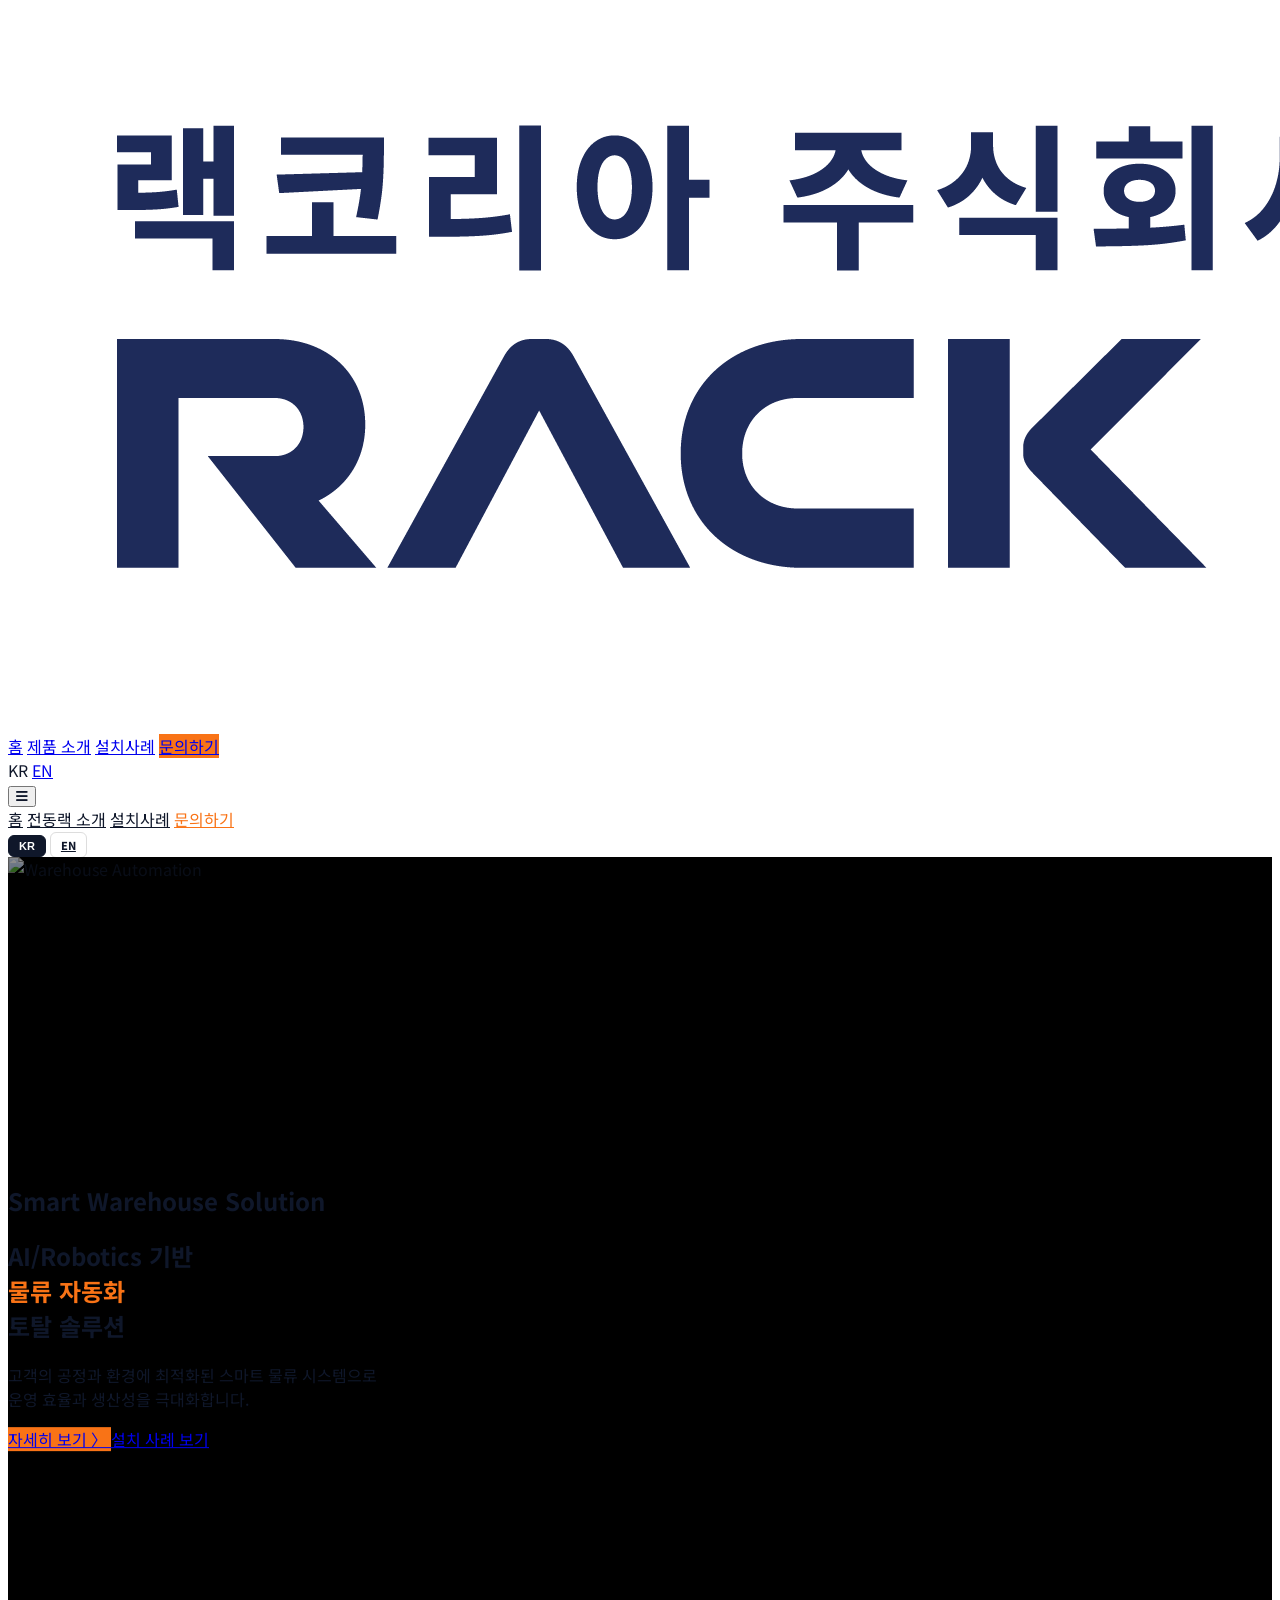
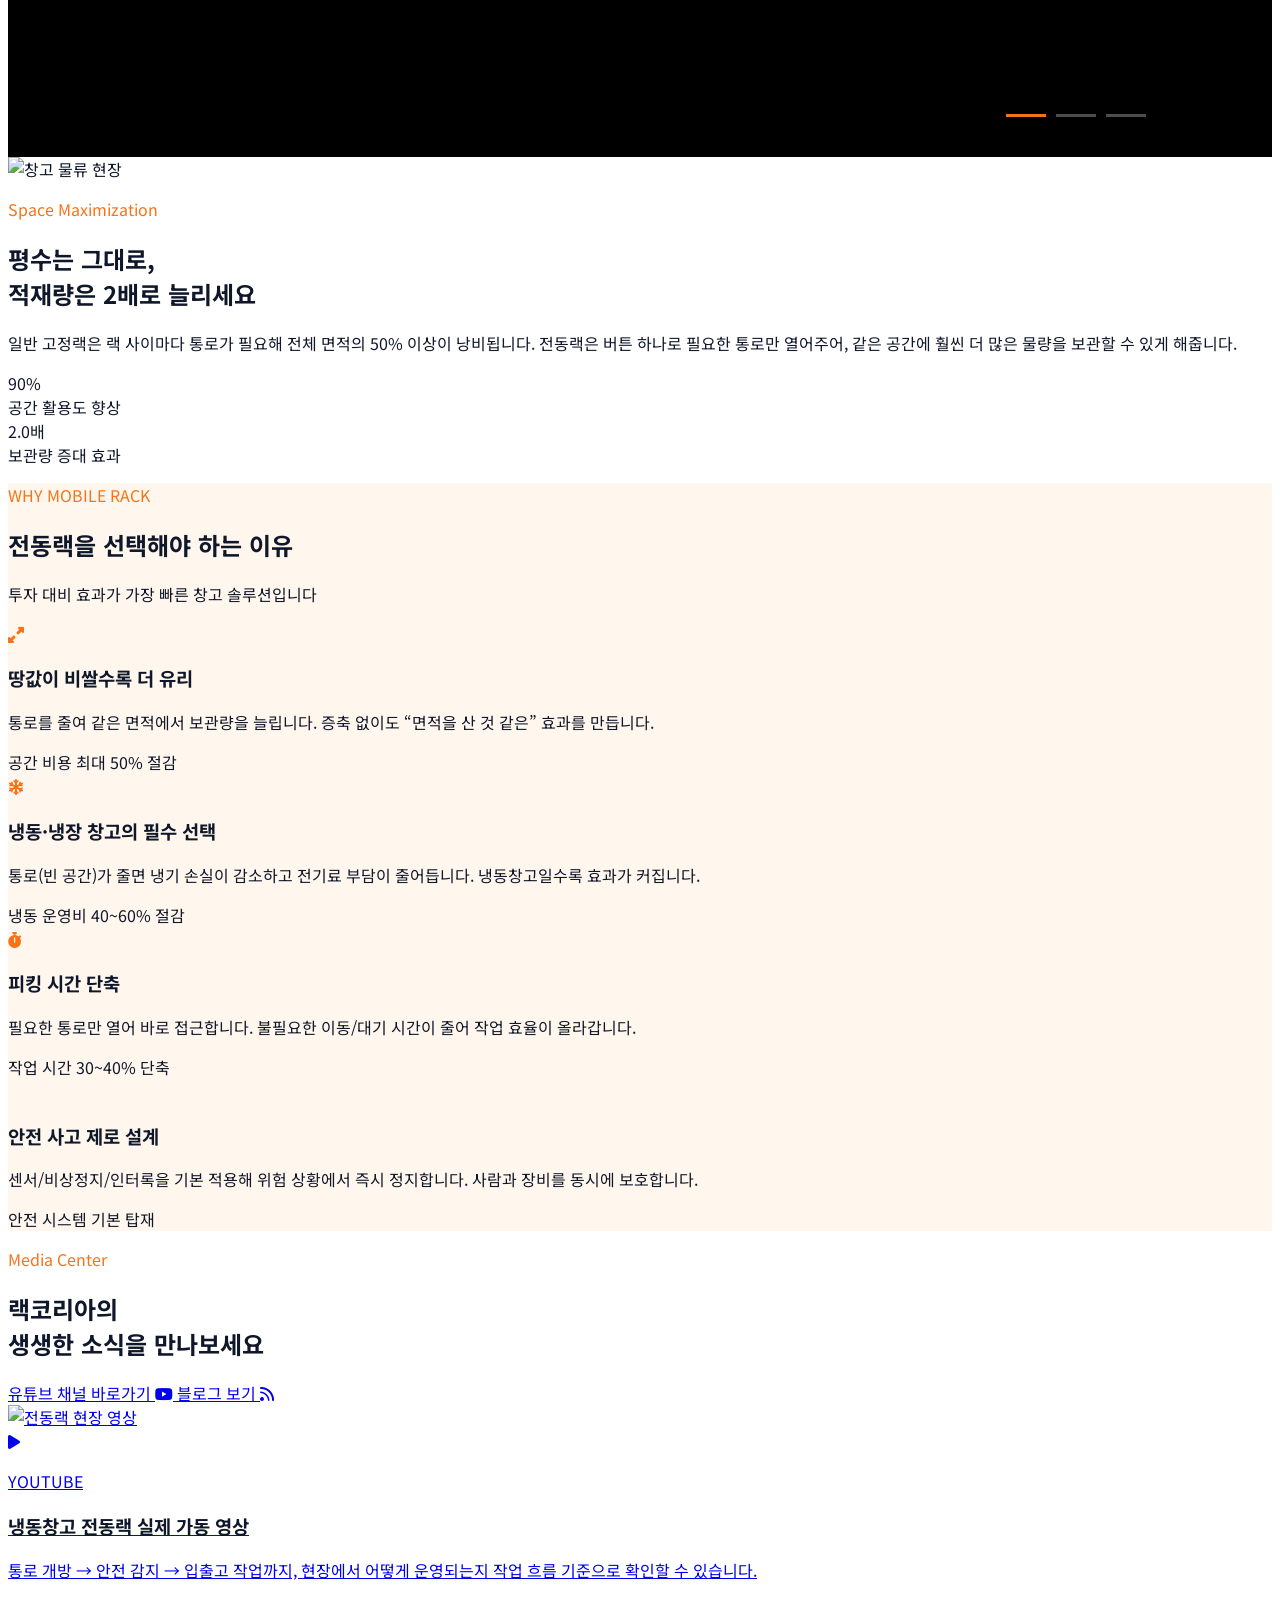
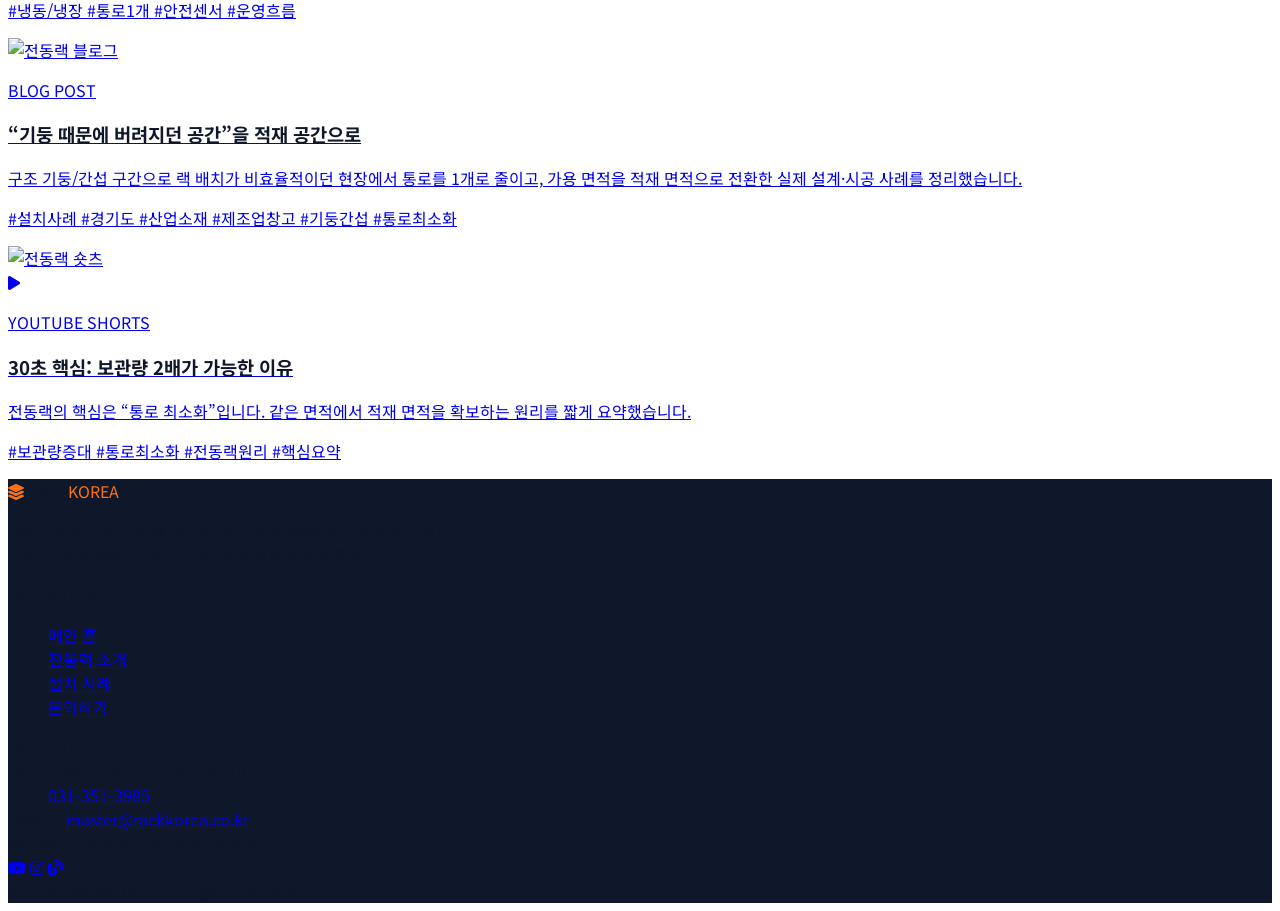
==== index.html @ 83793ef6 "Update index.html" ====
<!DOCTYPE html>
<html lang="ko">
<head>
  <meta charset="UTF-8" />
  <meta name="viewport" content="width=device-width, initial-scale=1.0" />
  <title>Rack Korea 전동랙 솔루션 - 홈</title>

  <script src="https://cdn.tailwindcss.com"></script>
  <link href="https://cdnjs.cloudflare.com/ajax/libs/font-awesome/6.0.0/css/all.min.css" rel="stylesheet">

  <style>
    @import url('https://fonts.googleapis.com/css2?family=Noto+Sans+KR:wght@300;400;500;700;900&display=swap');

    body {
      font-family: 'Noto Sans KR', sans-serif;
      overflow-x: hidden;
      background-color: #ffffff;
      color: #0f172a;
    }

    .navy-bg { background-color: #0f172a; }
    .navy-text { color: #0f172a; }
    .orange-bg { background-color: #f97316; }
    .orange-text { color: #f97316; }

    /* HERO SLIDER */
    .hero-section {
      position: relative;
      width: 100%;
      height: 100vh;
      overflow: hidden;
      background-color: #000;
    }

    .hero-slide {
      position: absolute;
      top: 0; left: 0;
      width: 100%; height: 100%;
      opacity: 0;
      transition: opacity 1.2s ease-in-out;
      z-index: 1;
    }

    .hero-slide.active {
      opacity: 1;
      z-index: 2;
    }

    .hero-visual {
      width: 100%;
      height: 100%;
      object-fit: cover;
      filter: brightness(0.55);
      transform: scale(1.1);
      transition: transform 10s linear;
    }

    .hero-slide.active .hero-visual {
      transform: scale(1);
    }

    .hero-content {
      position: absolute;
      top: 50%;
      left: 50%;
      transform: translate(-50%, -50%);
      z-index: 10;
      width: 100%;
      max-width: 1280px;
      padding: 0 2rem;
      text-align: left;
    }

    .slide-dots {
      position: absolute;
      bottom: 40px;
      right: 10%;
      display: flex;
      gap: 10px;
      z-index: 20;
    }

    .dot {
      width: 40px;
      height: 3px;
      background: rgba(255,255,255,0.3);
      cursor: pointer;
      transition: 0.3s;
    }

    .dot.active {
      background: #f97316;
    }

    /* LANG BUTTON */
    .lang-btn {
      font-size: 11px;
      font-weight: 800;
      padding: 4px 10px;
      border-radius: 6px;
      border: 1px solid #ddd;
      background: white;
      color: #0f172a;
    }
    .lang-btn.active {
      background: #0f172a;
      color: white;
      border-color: #0f172a;
    }
  </style>
</head>

<body>

  <!-- NAV -->
  <nav id="siteNav" class="fixed w-full z-[100] bg-transparent border-b border-transparent transition-all duration-300">
    <div class="max-w-7xl mx-auto px-4 sm:px-6 lg:px-8">
      <div class="flex justify-between h-16 items-center">

        <a href="index.html" class="flex items-center">
          <img src="assets/logo.png" alt="Rack Korea" class="h-11 md:h-12 w-auto block">
            </a>

       <div id="navMenu" class="hidden md:flex items-center space-x-8">
         <a href="index.html" class="font-bold text-base hover:text-orange-500 transition">홈</a>
         <a href="about.html" class="font-bold text-base hover:text-orange-500 transition">제품 소개</a>
         <a href="portfolio.html" class="font-bold text-base hover:text-orange-500 transition">설치사례</a>

        <a href="contact.html" class="px-6 py-2 orange-bg text-white rounded-full font-bold text-base hover:bg-orange-600 transition shadow-md">
          문의하기
          </a>

  <div class="flex items-center space-x-1 border-l pl-6 ml-2 border-gray-200">
   <div class="flex items-center space-x-1 border-l pl-6 ml-2 border-white/30">
  <!-- KR (선택) -->
  <span class="px-3 py-2 rounded-lg text-sm font-extrabold bg-white text-slate-900">
    KR
  </span>

  <!-- EN (비선택) -->
  <a href="en/index.html"
     class="px-3 py-2 rounded-lg text-sm font-extrabold border border-white/70 text-white hover:bg-white hover:text-slate-900 transition">
    EN
  </a>
</div>
  </div>
</div>
        <!-- Mobile (선택) -->
        <div class="md:hidden">
          <button class="p-2 navy-text" onclick="toggleMobileMenu()">
            <i class="fas fa-bars text-2xl"></i>
          </button>
        </div>
      </div>

      <!-- Mobile menu -->
      <div id="mobileMenu" class="md:hidden hidden pb-4">
        <div class="flex flex-col gap-3 pt-2">
          <a href="index.html" class="py-2 font-bold navy-text">홈</a>
          <a href="about.html" class="py-2 font-bold navy-text">전동랙 소개</a>
          <a href="portfolio.html" class="py-2 font-bold navy-text">설치사례</a>
          <a href="contact.html" class="py-2 font-bold orange-text">문의하기</a>

          <div class="flex items-center gap-2 pt-2 border-t border-gray-200 mt-2">
            <button class="lang-btn active" type="button">KR</button>
            <a class="lang-btn" href="en/index.html">EN</a>
          </div>
        </div>
      </div>

    </div>
  </nav>

  <main>

    <!-- HERO SLIDER -->
    <section class="hero-section">
      <div class="hero-slide active">
        <img src="https://images.unsplash.com/photo-1586528116311-ad8dd3c8310d?auto=format&fit=crop&q=80&w=1920" class="hero-visual" alt="Warehouse Automation">
      </div>
      <div class="hero-slide">
        <img src="https://images.unsplash.com/photo-1587293852726-70cdb56c2866?auto=format&fit=crop&q=80&w=1920" class="hero-visual" alt="Smart Storage">
      </div>
      <div class="hero-slide">
        <img src="https://images.unsplash.com/photo-1553413077-190dd305871c?auto=format&fit=crop&q=80&w=1920" class="hero-visual" alt="Logistic Excellence">
      </div>

      <div class="hero-content">
        <h2 class="text-orange-500 text-sm md:text-base font-bold mb-4 tracking-[0.35em] uppercase">
          Smart Warehouse Solution
        </h2>

        <h1 class="text-5xl md:text-7xl lg:text-8xl font-black text-white leading-[1.05] tracking-tight mb-8 max-w-[820px]">
          AI/Robotics 기반<br>
          <span class="orange-text">물류 자동화</span><br>
          토탈 솔루션
        </h1>

        <p class="text-lg md:text-xl text-gray-200 font-light mb-12 max-w-[680px] leading-relaxed">
          고객의 공정과 환경에 최적화된 스마트 물류 시스템으로<br>
          운영 효율과 생산성을 극대화합니다.
        </p>

        <div class="flex flex-col sm:flex-row gap-4">
          <a href="about.html" class="px-12 py-5 orange-bg text-white rounded-xl font-black text-xl hover:bg-orange-600 transition shadow-2xl">
            자세히 보기 〉
          </a>
          <a href="portfolio.html" class="px-12 py-5 border-2 border-white text-white rounded-xl font-black text-xl hover:bg-white hover:text-slate-900 transition">
            설치 사례 보기
          </a>
        </div>
      </div>

      <div class="slide-dots">
        <div class="dot active" onclick="moveHeroSlide(0)"></div>
        <div class="dot" onclick="moveHeroSlide(1)"></div>
        <div class="dot" onclick="moveHeroSlide(2)"></div>
      </div>
    </section>

    <!-- Space Maximization -->
    <section class="py-24 bg-white">
      <div class="max-w-7xl mx-auto px-4 sm:px-6 lg:px-8">
        <div class="grid lg:grid-cols-2 gap-12 items-center">

          <div class="rounded-2xl overflow-hidden shadow-xl border border-gray-100">
            <img
              src="https://images.unsplash.com/photo-1586528116311-ad8dd3c8310d?auto=format&fit=crop&w=1600&q=80"
              alt="창고 물류 현장"
              class="w-full h-[360px] md:h-[420px] object-cover"
            />
          </div>

          <div class="max-w-xl">
            <p class="orange-text font-extrabold text-lg mb-3">Space Maximization</p>

            <h2 class="text-4xl md:text-5xl font-extrabold navy-text leading-tight">
              평수는 그대로,<br>
              적재량은 2배로 늘리세요
            </h2>

            <p class="text-gray-600 mt-6 leading-relaxed text-lg">
              일반 고정랙은 랙 사이마다 통로가 필요해 전체 면적의 50% 이상이 낭비됩니다.
              전동랙은 버튼 하나로 필요한 통로만 열어주어, 같은 공간에 훨씬 더 많은 물량을 보관할 수 있게 해줍니다.
            </p>

            <div class="mt-10 grid grid-cols-1 sm:grid-cols-2 gap-6">
              <div class="bg-gray-50 rounded-3xl p-8 border border-gray-100 shadow-sm relative overflow-hidden">
                <div class="absolute left-0 bottom-0 w-full h-2 orange-bg"></div>
                <div class="text-4xl font-extrabold navy-text">90%</div>
                <div class="text-gray-500 font-bold mt-2">공간 활용도 향상</div>
              </div>

             <div class="bg-gray-50 rounded-3xl p-8 border border-gray-100 shadow-sm relative overflow-hidden">
               <div class="absolute left-0 bottom-0 w-full h-2 orange-bg"></div>
               <div class="text-4xl font-extrabold navy-text">2.0배</div>
               <div class="text-gray-500 font-bold mt-2">보관량 증대 효과</div>
          </div>
            </div>

            <div class="mt-10"></div>
          </div>

        </div>
      </div>
    </section>

    <!-- WHY MOBILE RACK (크기/아이콘/호버 개선 최종본) -->
<section class="py-24" style="background: #fff7ed;">
  <div class="max-w-7xl mx-auto px-4 sm:px-6 lg:px-8">

    <div class="text-center mb-14">
      <p class="text-xs font-extrabold tracking-widest uppercase orange-text">WHY MOBILE RACK</p>
      <h2 class="text-4xl md:text-5xl font-extrabold navy-text mt-3">전동랙을 선택해야 하는 이유</h2>
      <p class="text-gray-500 mt-4">투자 대비 효과가 가장 빠른 창고 솔루션입니다</p>
    </div>

    <!-- 카드 4개 -->
    <div class="grid gap-6 md:grid-cols-2 lg:grid-cols-4">

      <!-- 카드 1 -->
      <div class="group bg-white rounded-3xl p-7 border border-gray-100 shadow-sm transition duration-300 hover:-translate-y-2 hover:shadow-xl hover:border-orange-200">
        <div class="w-12 h-12 rounded-2xl bg-orange-50 flex items-center justify-center mb-5">
          <i class="fas fa-up-right-and-down-left-from-center orange-text text-xl"></i>
        </div>

        <h3 class="text-base font-extrabold navy-text mb-2 leading-snug clamp-2">
          땅값이 비쌀수록 더 유리
        </h3>

        <p class="text-sm text-gray-600 leading-relaxed clamp-4">
          통로를 줄여 같은 면적에서 보관량을 늘립니다. 증축 없이도 “면적을 산 것 같은” 효과를 만듭니다.
        </p>

        <div class="mt-5 inline-flex px-4 py-2 rounded-xl bg-emerald-50 text-emerald-700 font-extrabold text-xs">
          공간 비용 최대 50% 절감
        </div>
      </div>

      <!-- 카드 2 -->
      <div class="group bg-white rounded-3xl p-7 border border-gray-100 shadow-sm transition duration-300 hover:-translate-y-2 hover:shadow-xl hover:border-orange-200">
        <div class="w-12 h-12 rounded-2xl bg-orange-50 flex items-center justify-center mb-5">
          <i class="fas fa-snowflake orange-text text-xl"></i>
        </div>

        <h3 class="text-base font-extrabold navy-text mb-2 leading-snug clamp-2">
          냉동·냉장 창고의 필수 선택
        </h3>

        <p class="text-sm text-gray-600 leading-relaxed clamp-4">
          통로(빈 공간)가 줄면 냉기 손실이 감소하고 전기료 부담이 줄어듭니다. 냉동창고일수록 효과가 커집니다.
        </p>

        <div class="mt-5 inline-flex px-4 py-2 rounded-xl bg-emerald-50 text-emerald-700 font-extrabold text-xs">
          냉동 운영비 40~60% 절감
        </div>
      </div>

      <!-- 카드 3 -->
      <div class="group bg-white rounded-3xl p-7 border border-gray-100 shadow-sm transition duration-300 hover:-translate-y-2 hover:shadow-xl hover:border-orange-200">
        <div class="w-12 h-12 rounded-2xl bg-orange-50 flex items-center justify-center mb-5">
          <i class="fas fa-stopwatch orange-text text-xl"></i>
        </div>

        <h3 class="text-base font-extrabold navy-text mb-2 leading-snug clamp-2">
          피킹 시간 단축
        </h3>

        <p class="text-sm text-gray-600 leading-relaxed clamp-4">
          필요한 통로만 열어 바로 접근합니다. 불필요한 이동/대기 시간이 줄어 작업 효율이 올라갑니다.
        </p>

        <div class="mt-5 inline-flex px-4 py-2 rounded-xl bg-emerald-50 text-emerald-700 font-extrabold text-xs">
          작업 시간 30~40% 단축
        </div>
      </div>

      <!-- 카드 4 (아이콘 추가됨) -->
      <div class="group bg-white rounded-3xl p-7 border border-gray-100 shadow-sm transition duration-300 hover:-translate-y-2 hover:shadow-xl hover:border-orange-200">
        <div class="w-12 h-12 rounded-2xl bg-orange-50 flex items-center justify-center mb-5">
          <i class="fas fa-shield-halved orange-text text-xl"></i>
        </div>

        <h3 class="text-base font-extrabold navy-text mb-2 leading-snug clamp-2">
          안전 사고 제로 설계
        </h3>

        <p class="text-sm text-gray-600 leading-relaxed clamp-4">
          센서/비상정지/인터록을 기본 적용해 위험 상황에서 즉시 정지합니다. 사람과 장비를 동시에 보호합니다.
        </p>

        <div class="mt-5 inline-flex px-4 py-2 rounded-xl bg-emerald-50 text-emerald-700 font-extrabold text-xs">
          안전 시스템 기본 탑재
        </div>
      </div>

    </div>
  </div>
</section>

<!-- clamp 유틸(확실하게 줄 수 제한) -->
<style>
  .clamp-2 {
    display: -webkit-box;
    -webkit-line-clamp: 2;
    -webkit-box-orient: vertical;
    overflow: hidden;
  }
  .clamp-4 {
    display: -webkit-box;
    -webkit-line-clamp: 4;
    -webkit-box-orient: vertical;
    overflow: hidden;
  }
</style>
    <!-- MEDIA CENTER (레퍼런스 2번 스타일로 교체) -->
<section class="py-24 bg-gray-50">
  <div class="max-w-7xl mx-auto px-4 sm:px-6 lg:px-8">

    <!-- 헤더: 왼쪽 타이틀 + 오른쪽 버튼 -->
    <div class="flex flex-col lg:flex-row lg:items-start lg:justify-between gap-8 mb-12">
      <div>
        <p class="orange-text font-extrabold tracking-widest uppercase">Media Center</p>
        <h2 class="text-5xl md:text-6xl font-extrabold navy-text leading-[1.05] mt-3">
          랙코리아의<br>생생한 소식을 만나보세요
        </h2>
      </div>

      <div class="flex flex-wrap gap-4 lg:mt-6">
        <a href="https://www.youtube.com/@%EB%9E%99%EC%BD%94%EB%A6%AC%EC%95%84%EC%A3%BC%EC%8B%9D%ED%9A%8C%EC%82%AC"
           target="_blank" rel="noopener"
           class="px-8 py-4 rounded-full bg-white border border-gray-200 font-extrabold shadow-sm hover:bg-gray-50 transition inline-flex items-center gap-3">
          유튜브 채널 바로가기
          <span class="w-7 h-7 rounded-full bg-red-600 flex items-center justify-center">
            <i class="fab fa-youtube text-white text-sm"></i>
          </span>
        </a>

        <a href="https://blog.naver.com/rackkorea_official"
           target="_blank" rel="noopener"
           class="px-8 py-4 rounded-full bg-white border border-gray-200 font-extrabold shadow-sm hover:bg-gray-50 transition inline-flex items-center gap-3">
          블로그 보기
          <span class="w-7 h-7 rounded-full bg-green-600 flex items-center justify-center">
            <i class="fas fa-rss text-white text-sm"></i>
          </span>
        </a>
      </div>
    </div>

    <!-- 카드 3개: 레퍼런스처럼 이미지 크게, 아래 정보 영역 -->
    <div class="grid gap-8 md:grid-cols-2 lg:grid-cols-3">

  <!-- 카드 공통: group + hover translate + shadow + 이미지 확대 -->
  <!-- 카드 1: YouTube 영상 -->
  <a href="https://youtu.be/hEt7ZSBKqSs?si=XO83Ir8mRW3N9k8u"
     target="_blank" rel="noopener"
     class="group bg-white rounded-[28px] overflow-hidden border border-gray-100 shadow-sm transition duration-300 hover:-translate-y-2 hover:shadow-xl">
    <div class="relative overflow-hidden">
      <img src="https://img.youtube.com/vi/hEt7ZSBKqSs/maxresdefault.jpg"
           onerror="this.onerror=null; this.src='https://img.youtube.com/vi/hEt7ZSBKqSs/hqdefault.jpg';"
           class="w-full h-[260px] object-cover transition duration-500 group-hover:scale-105"
           alt="전동랙 현장 영상">
      <div class="absolute inset-0 flex items-center justify-center">
        <div class="w-16 h-16 rounded-full bg-red-600 flex items-center justify-center shadow-lg transition duration-300 group-hover:scale-110">
          <i class="fas fa-play text-white text-xl"></i>
        </div>
      </div>
      <!-- 살짝 어두워지는 오버레이 -->
      <div class="absolute inset-0 bg-black/0 transition duration-300 group-hover:bg-black/10"></div>
    </div>

    <div class="p-8">
      <p class="text-xs font-extrabold tracking-widest text-red-600 uppercase">YOUTUBE</p>
      <h3 class="text-2xl font-extrabold navy-text mt-3 leading-snug">
        냉동창고 전동랙 실제 가동 영상
      </h3>
      <p class="text-gray-600 mt-3 leading-relaxed">
        통로 개방 → 안전 감지 → 입출고 작업까지, 현장에서 어떻게 운영되는지 작업 흐름 기준으로 확인할 수 있습니다.
      </p>
      <p class="text-sm text-gray-400 mt-5">
        #냉동/냉장 #통로1개 #안전센서 #운영흐름
      </p>
    </div>
  </a>

  <!-- 카드 2: Blog -->
  <a href="https://blog.naver.com/rackkorea_official/224204057976"
     target="_blank" rel="noopener"
     class="group bg-white rounded-[28px] overflow-hidden border border-gray-100 shadow-sm transition duration-300 hover:-translate-y-2 hover:shadow-xl">
    <div class="relative overflow-hidden">
      <img src="https://images.unsplash.com/photo-1587293852726-70cdb56c2866?auto=format&fit=crop&w=1600&q=80"
           class="w-full h-[260px] object-cover transition duration-500 group-hover:scale-105"
           alt="전동랙 블로그">
      <div class="absolute inset-0 bg-black/0 transition duration-300 group-hover:bg-black/10"></div>
    </div>

    <div class="p-8">
      <p class="text-xs font-extrabold tracking-widest text-green-600 uppercase">BLOG POST</p>
      <h3 class="text-2xl font-extrabold navy-text mt-3 leading-snug">
        “기둥 때문에 버려지던 공간”을 적재 공간으로
      </h3>
      <p class="text-gray-600 mt-3 leading-relaxed">
        구조 기둥/간섭 구간으로 랙 배치가 비효율적이던 현장에서 통로를 1개로 줄이고,
        가용 면적을 적재 면적으로 전환한 실제 설계·시공 사례를 정리했습니다.
      </p>
      <p class="text-sm text-gray-400 mt-5">
        #설치사례 #경기도 #산업소재 #제조업창고 #기둥간섭 #통로최소화
      </p>
    </div>
  </a>

  <!-- 카드 3: YouTube Shorts -->
  <a href="https://youtube.com/shorts/2jipvvDY1IM?si=msw8DdQ1ttGw0Mpg"
     target="_blank" rel="noopener"
     class="group bg-white rounded-[28px] overflow-hidden border border-gray-100 shadow-sm transition duration-300 hover:-translate-y-2 hover:shadow-xl">
    <div class="relative overflow-hidden">
      <img src="https://img.youtube.com/vi/2jipvvDY1IM/maxresdefault.jpg"
           onerror="this.onerror=null; this.src='https://img.youtube.com/vi/2jipvvDY1IM/hqdefault.jpg';"
           class="w-full h-[260px] object-cover transition duration-500 group-hover:scale-105"
           alt="전동랙 숏츠">
      <div class="absolute inset-0 flex items-center justify-center">
        <div class="w-16 h-16 rounded-full bg-red-600 flex items-center justify-center shadow-lg transition duration-300 group-hover:scale-110">
          <i class="fas fa-play text-white text-xl"></i>
        </div>
      </div>
      <div class="absolute inset-0 bg-black/0 transition duration-300 group-hover:bg-black/10"></div>
    </div>

    <div class="p-8">
      <p class="text-xs font-extrabold tracking-widest text-red-600 uppercase">YOUTUBE SHORTS</p>
      <h3 class="text-2xl font-extrabold navy-text mt-3 leading-snug">
        30초 핵심: 보관량 2배가 가능한 이유
      </h3>
      <p class="text-gray-600 mt-3 leading-relaxed">
        전동랙의 핵심은 “통로 최소화”입니다. 같은 면적에서 적재 면적을 확보하는 원리를 짧게 요약했습니다.
      </p>
      <p class="text-sm text-gray-400 mt-5">
        #보관량증대 #통로최소화 #전동랙원리 #핵심요약
      </p>
    </div>
  </a>

</div>
  </div>
</section>

  </main>

  <!-- FOOTER -->
  <footer class="navy-bg text-white">
    <div class="max-w-7xl mx-auto px-4 sm:px-6 lg:px-8 py-14">
      <div class="grid gap-10 md:grid-cols-3">

        <div>
          <div class="text-2xl font-bold mb-4 flex items-center">
            <i class="fas fa-layer-group orange-text mr-2"></i>
            RACK<span class="orange-text">KOREA</span>
          </div>
          <p class="text-gray-300 leading-relaxed">
            대한민국 창고의 가치를 높이는 랙/전동랙 물류 시스템 전문 기업입니다.<br>
            고밀도 적재 솔루션으로 고객의 물류 경쟁력을 강화합니다.
          </p>
        </div>

        <div>
          <div class="text-orange-500 font-bold tracking-widest mb-4">QUICK LINKS</div>
          <ul class="space-y-2 text-gray-300">
            <li><a href="index.html" class="hover:text-white transition">메인 홈</a></li>
            <li><a href="about.html" class="hover:text-white transition">전동랙 소개</a></li>
            <li><a href="portfolio.html" class="hover:text-white transition">설치 사례</a></li>
            <li><a href="contact.html" class="hover:text-white transition">문의하기</a></li>
          </ul>
        </div>

        <div>
          <div class="text-orange-500 font-bold tracking-widest mb-4">HEADQUARTERS</div>
          <div class="space-y-2 text-gray-300">
            <div>경기도 화성시 장안면 신촌길 60-19</div>
            <div>TEL : <a href="tel:031-351-3985" class="hover:text-white transition">031-351-3985</a></div>
            <div>EMAIL : <a href="mailto:master@rackkorea.co.kr" class="hover:text-white transition">master@rackkorea.co.kr</a></div>
          </div>
        </div>
      </div>

      <div class="border-t border-gray-800 mt-10"></div>

      <div class="pt-8 flex flex-col md:flex-row md:items-center md:justify-between gap-6 text-sm text-gray-400">
        <div>랙코리아 주식회사 | 대표이사: 정연국</div>

        <div class="flex items-center gap-5">
          <a href="https://www.youtube.com/@%EB%9E%99%EC%BD%94%EB%A6%AC%EC%95%84%EC%A3%BC%EC%8B%9D%ED%9A%8C%EC%82%AC" target="_blank" rel="noopener"
             class="hover:text-white transition" aria-label="YouTube">
            <i class="fab fa-youtube text-2xl"></i>
          </a>
          <a href="https://www.instagram.com/rackkorea?igsh=ZDl2b2liMDU4MWo5&utm_source=qr" target="_blank" rel="noopener"
             class="hover:text-white transition" aria-label="Instagram">
            <i class="fab fa-instagram text-2xl"></i>
          </a>
          <a href="https://blog.naver.com/rackkorea_official" target="_blank" rel="noopener"
             class="hover:text-white transition" aria-label="Naver Blog">
            <i class="fas fa-blog text-2xl"></i>
          </a>
        </div>

        <div>© 2026 RACKKOREA. All rights reserved.</div>
      </div>
    </div>
  </footer>

  <!-- JS: slider + mobile menu -->
  <script>
    // mobile menu
    function toggleMobileMenu() {
      const el = document.getElementById("mobileMenu");
      if (el) el.classList.toggle("hidden");
    }

    // hero slider
    let currentSlide = 0;
    let slideTimer = null;

    function setActiveSlide(index) {
      const slides = document.querySelectorAll(".hero-slide");
      const dots = document.querySelectorAll(".dot");
      if (!slides.length) return;

      currentSlide = (index + slides.length) % slides.length;

      slides.forEach((s, i) => s.classList.toggle("active", i === currentSlide));
      dots.forEach((d, i) => d.classList.toggle("active", i === currentSlide));
    }

    function moveHeroSlide(index) {
      stopAutoSlide();
      setActiveSlide(index);
      startAutoSlide();
    }

    function nextSlide() {
      setActiveSlide(currentSlide + 1);
    }

    function startAutoSlide() {
      stopAutoSlide();
      slideTimer = setInterval(nextSlide, 5000);
    }

    function stopAutoSlide() {
      if (slideTimer) clearInterval(slideTimer);
      slideTimer = null;
    }

    document.addEventListener("DOMContentLoaded", () => {
      setActiveSlide(0);
      startAutoSlide();
    });
  </script>
<script>
  (function () {
    const nav = document.getElementById("siteNav");
    const menu = document.getElementById("navMenu");
    const threshold = 40;

    function applyNavStyle() {
      const scrolled = window.scrollY > threshold;

      if (scrolled) {
        // 스크롤 후: 흰색 바 + 분리
        nav.classList.remove("bg-transparent", "border-transparent");
        nav.classList.add("bg-white/90", "backdrop-blur-md", "border-b", "border-gray-100", "shadow-sm");

        if (menu) {
          menu.querySelectorAll("a").forEach(a => {
            a.classList.remove("text-white");
            a.classList.add("navy-text");
          });
        }
      } else {
        // 스크롤 전: 배경 위에 겹침(투명)
        nav.classList.add("bg-transparent", "border-transparent");
        nav.classList.remove("bg-white/90", "backdrop-blur-md", "border-b", "border-gray-100", "shadow-sm");

        if (menu) {
          menu.querySelectorAll("a").forEach(a => {
            a.classList.remove("navy-text");
            a.classList.add("text-white");
          });
        }
      }
    }

    window.addEventListener("scroll", applyNavStyle);
    document.addEventListener("DOMContentLoaded", applyNavStyle);
  })();
</script>
</body>
</html>
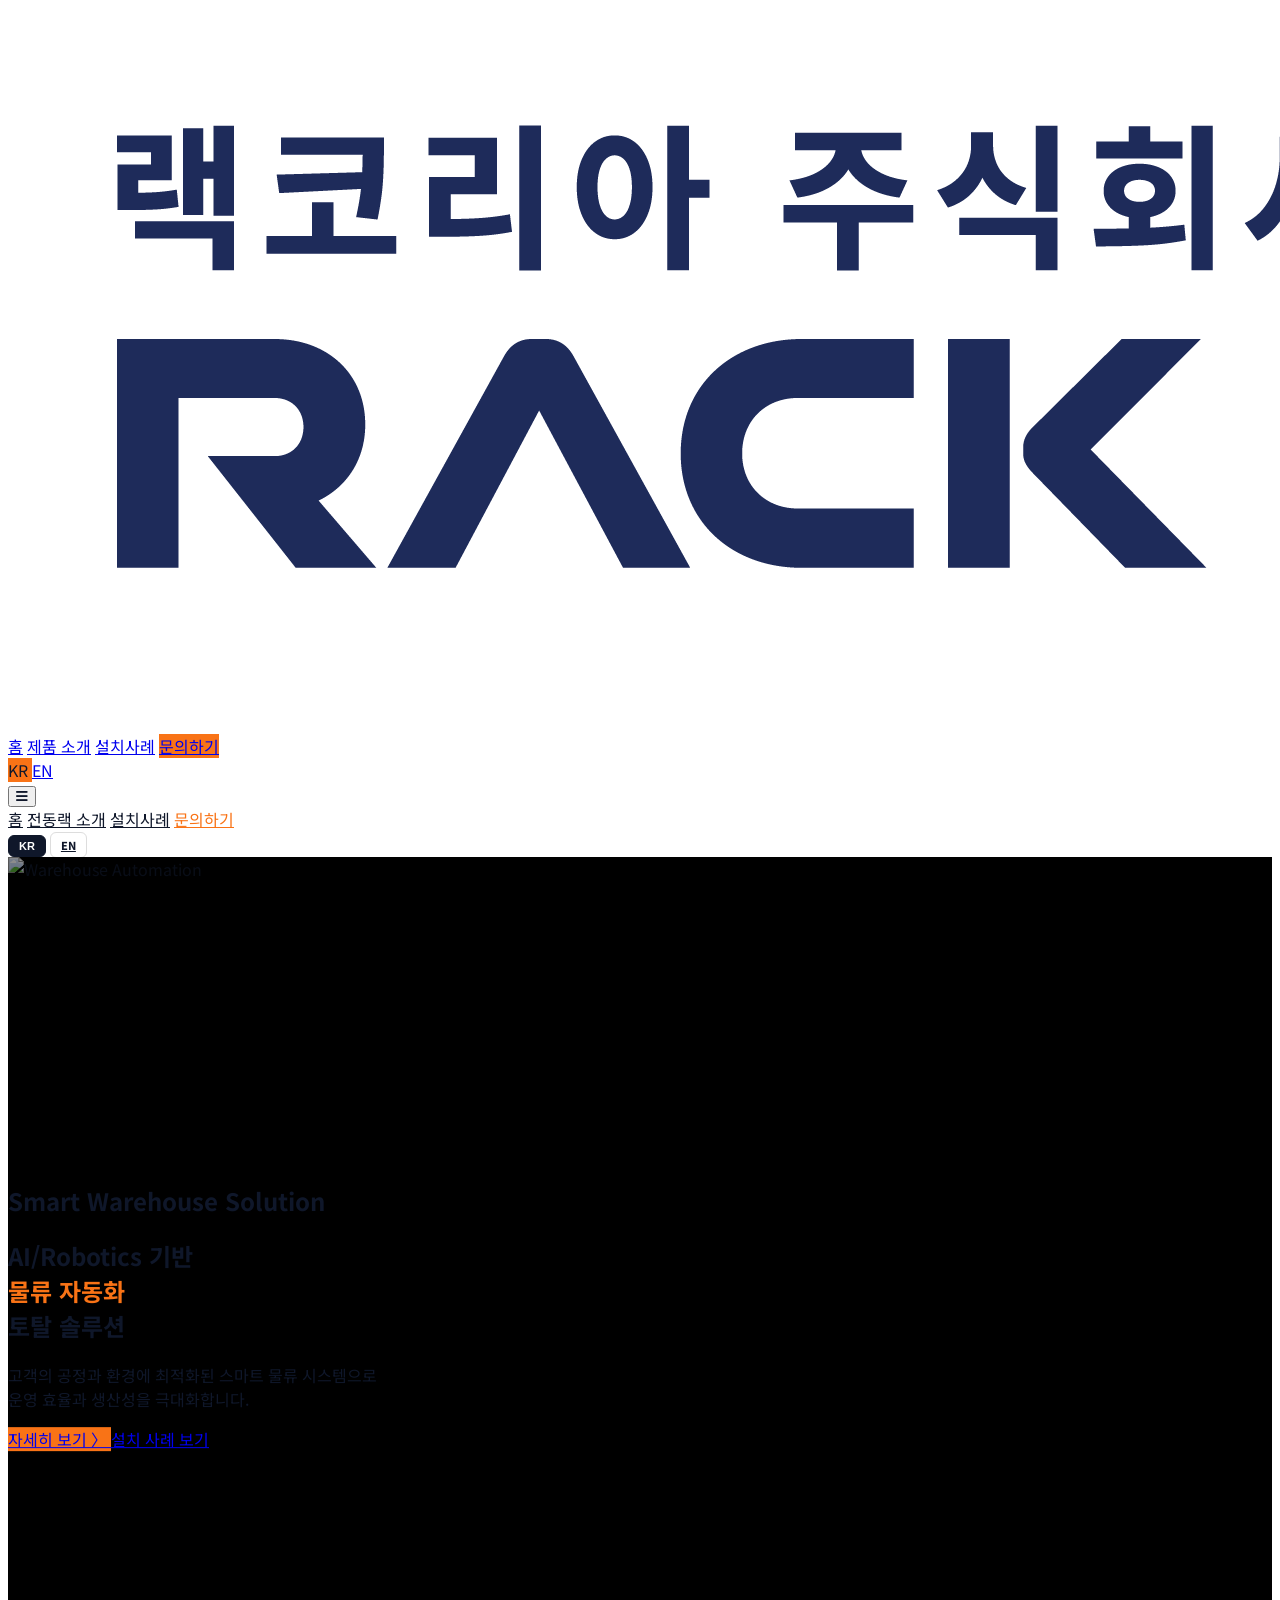
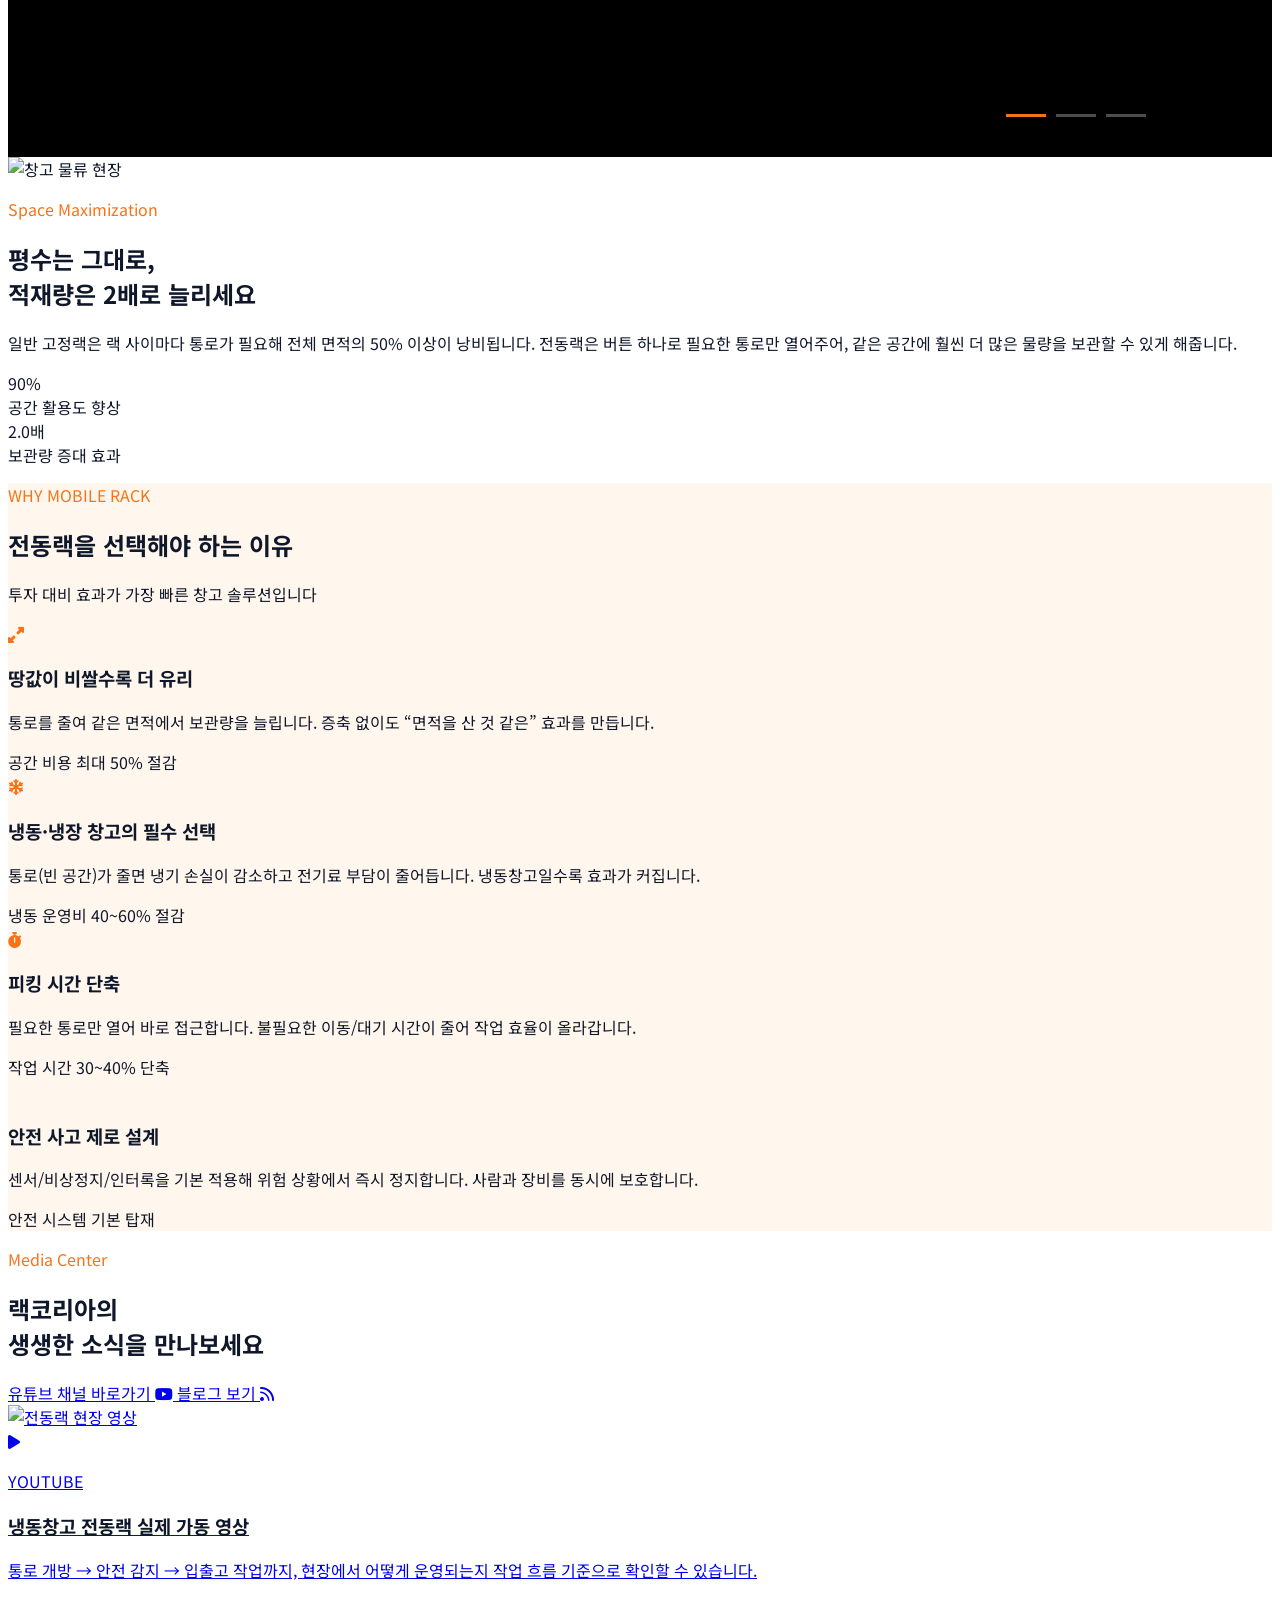
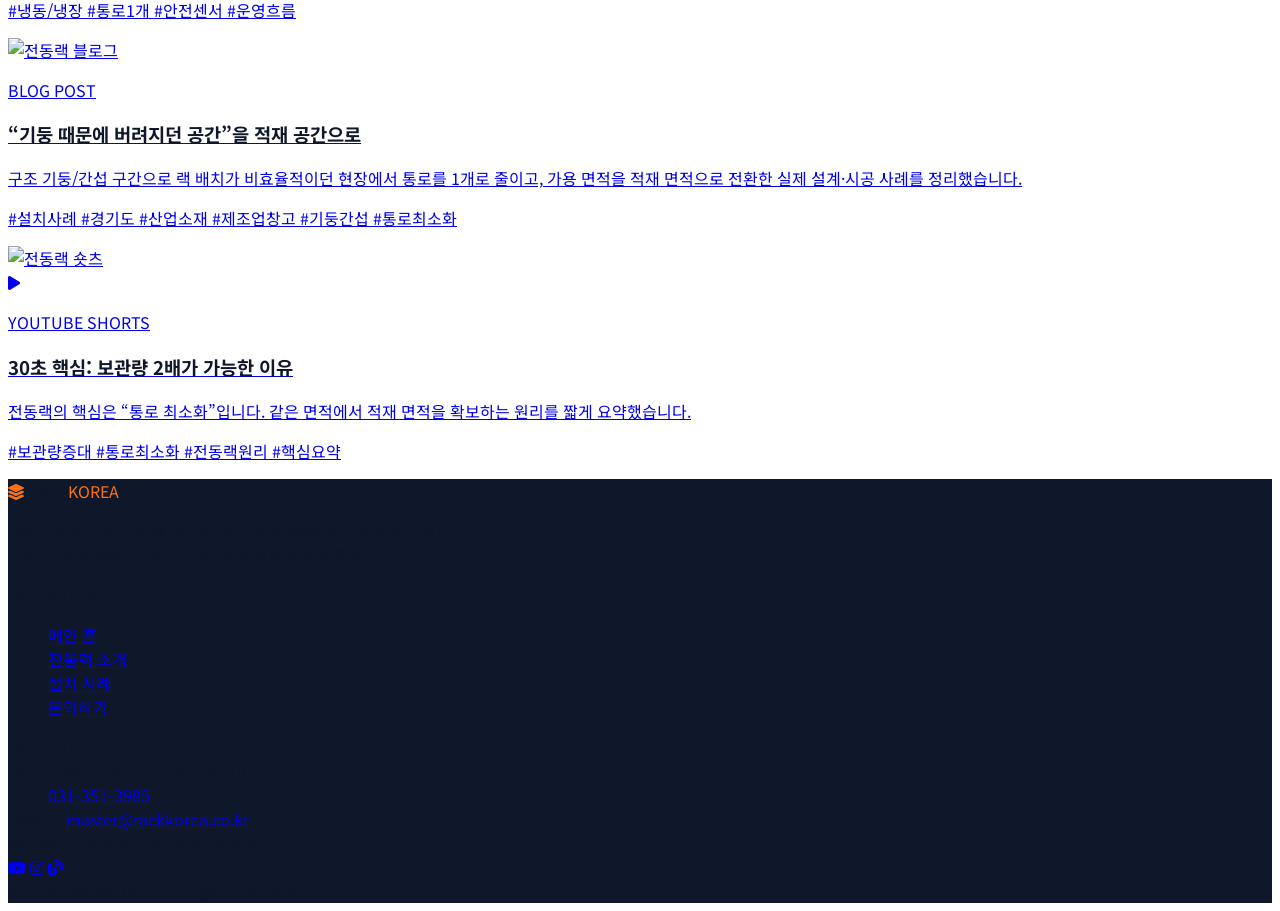
==== commit 9edd70e1: "Update index.html" ====
--- a/index.html
+++ b/index.html
@@ -130,16 +130,15 @@
           문의하기
           </a>
 
-  <div class="flex items-center space-x-1 border-l pl-6 ml-2 border-gray-200">
-   <div class="flex items-center space-x-1 border-l pl-6 ml-2 border-white/30">
-  <!-- KR (선택) -->
-  <span class="px-3 py-2 rounded-lg text-sm font-extrabold bg-white text-slate-900">
+  <div class="flex items-center gap-2 ml-4">
+  <!-- KR (선택 상태) -->
+  <span class="px-3 py-2 rounded-lg text-sm font-extrabold orange-bg text-white shadow-sm">
     KR
   </span>
 
-  <!-- EN (비선택) -->
+  <!-- EN (비선택 상태) -->
   <a href="en/index.html"
-     class="px-3 py-2 rounded-lg text-sm font-extrabold border border-white/70 text-white hover:bg-white hover:text-slate-900 transition">
+     class="px-3 py-2 rounded-lg text-sm font-extrabold border-orange-300 text-orange-600 bg-white/80 hover:bg-orange-50 transition">
     EN
   </a>
 </div>
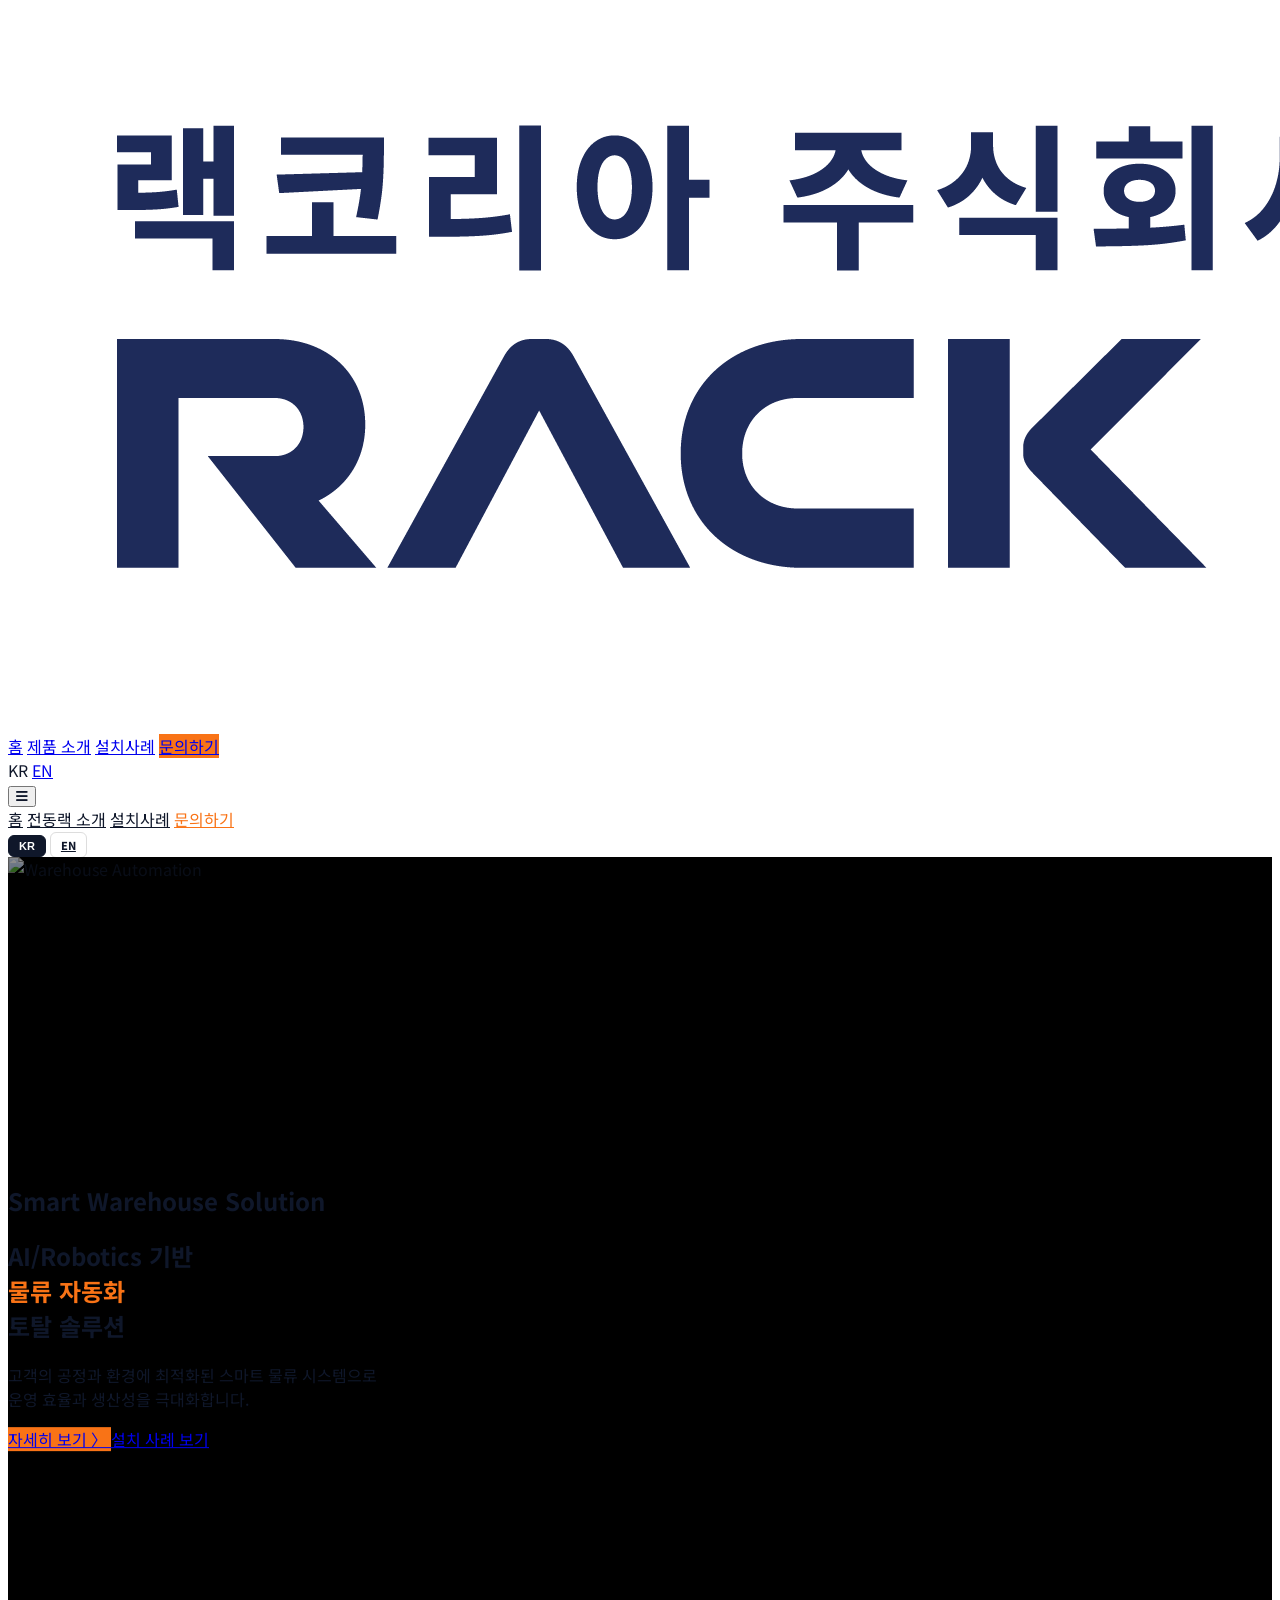
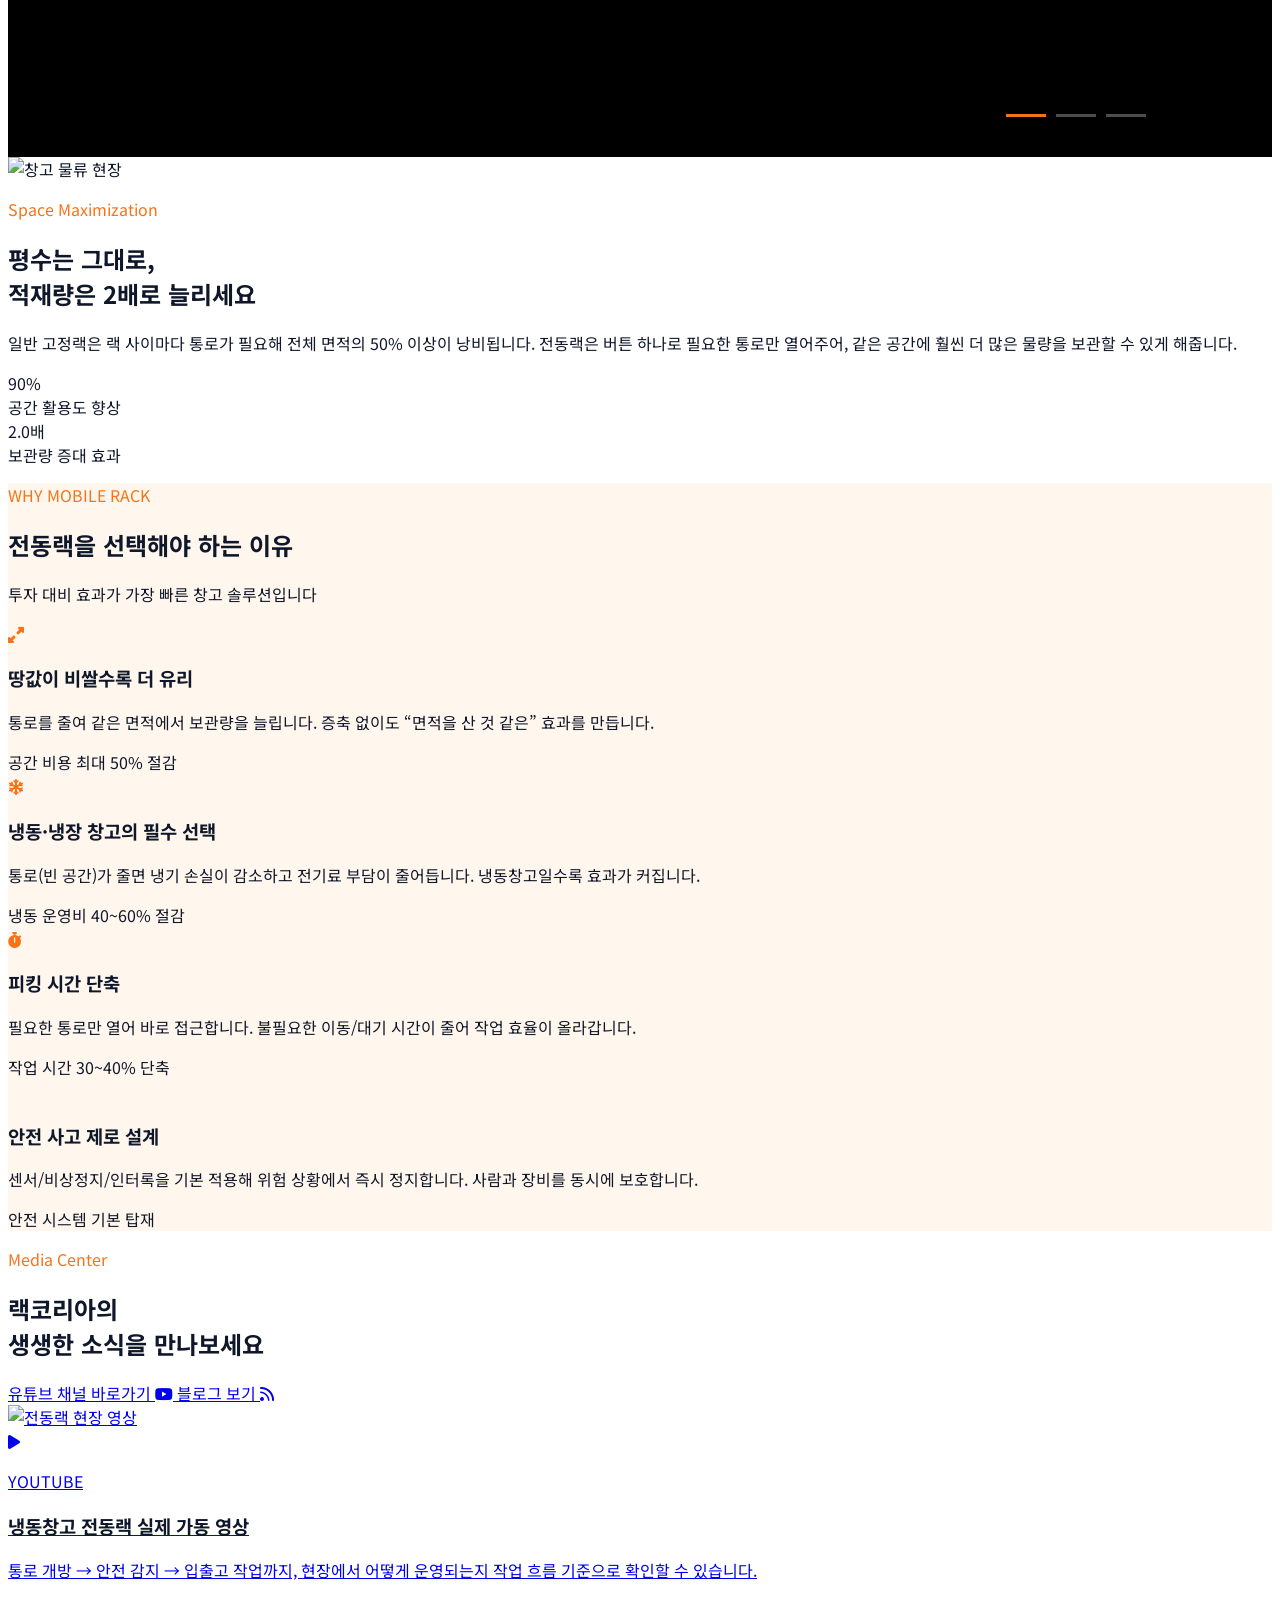
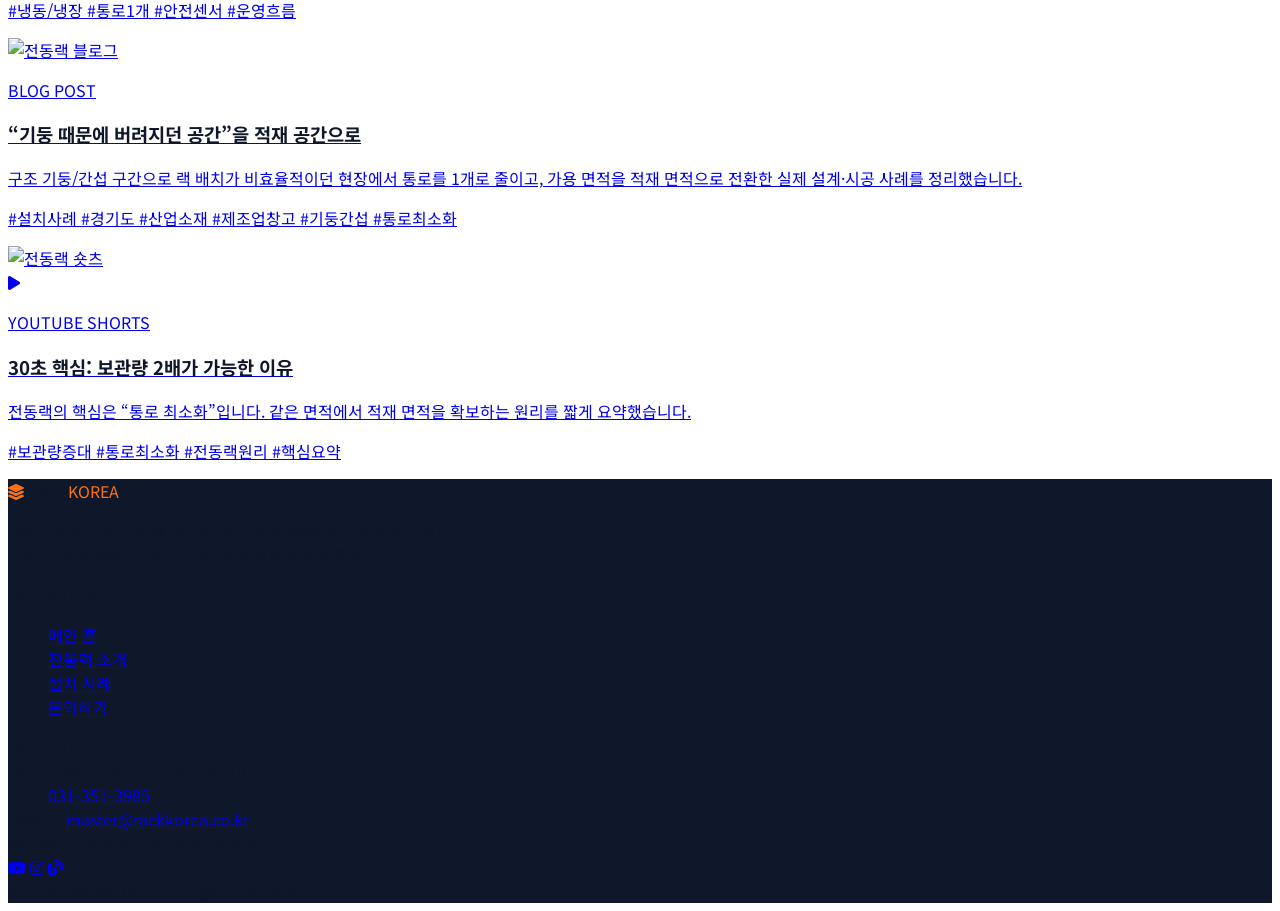
==== commit 2e2f9479: "Update index.html" ====
--- a/index.html
+++ b/index.html
@@ -130,20 +130,20 @@
           문의하기
           </a>
 
-  <div class="flex items-center gap-2 ml-4">
-  <!-- KR (선택 상태) -->
-  <span class="px-3 py-2 rounded-lg text-sm font-extrabold orange-bg text-white shadow-sm">
-    KR
-  </span>
-
-  <!-- EN (비선택 상태) -->
-  <a href="en/index.html"
-     class="px-3 py-2 rounded-lg text-sm font-extrabold border-orange-300 text-orange-600 bg-white/80 hover:bg-orange-50 transition">
-    EN
-  </a>
-</div>
-  </div>
-</div>
+         <div class="flex items-center gap-2 ml-4">
+          <!-- KR (선택) -->
+          <span class="px-3 py-2 rounded-lg text-sm font-extrabold bg-orange-500 text-white shadow-sm">
+          KR
+          </span>
+
+          <!-- EN (비선택) -->
+           <a href="en/index.html"
+           class="px-3 py-2 rounded-lg text-sm font-extrabold bg-slate-900/80 text-white border border-white/30 hover:bg-slate-900 transition">
+            EN
+          </a>
+        </div>
+         </div>
+         </div>
         <!-- Mobile (선택) -->
         <div class="md:hidden">
           <button class="p-2 navy-text" onclick="toggleMobileMenu()">
@@ -380,7 +380,7 @@
     <div class="flex flex-col lg:flex-row lg:items-start lg:justify-between gap-8 mb-12">
       <div>
         <p class="orange-text font-extrabold tracking-widest uppercase">Media Center</p>
-        <h2 class="text-5xl md:text-6xl font-extrabold navy-text leading-[1.05] mt-3">
+        <h2 class="text-4xl md:text-5xl font-extrabold navy-text leading-[1.05] mt-3">
           랙코리아의<br>생생한 소식을 만나보세요
         </h2>
       </div>
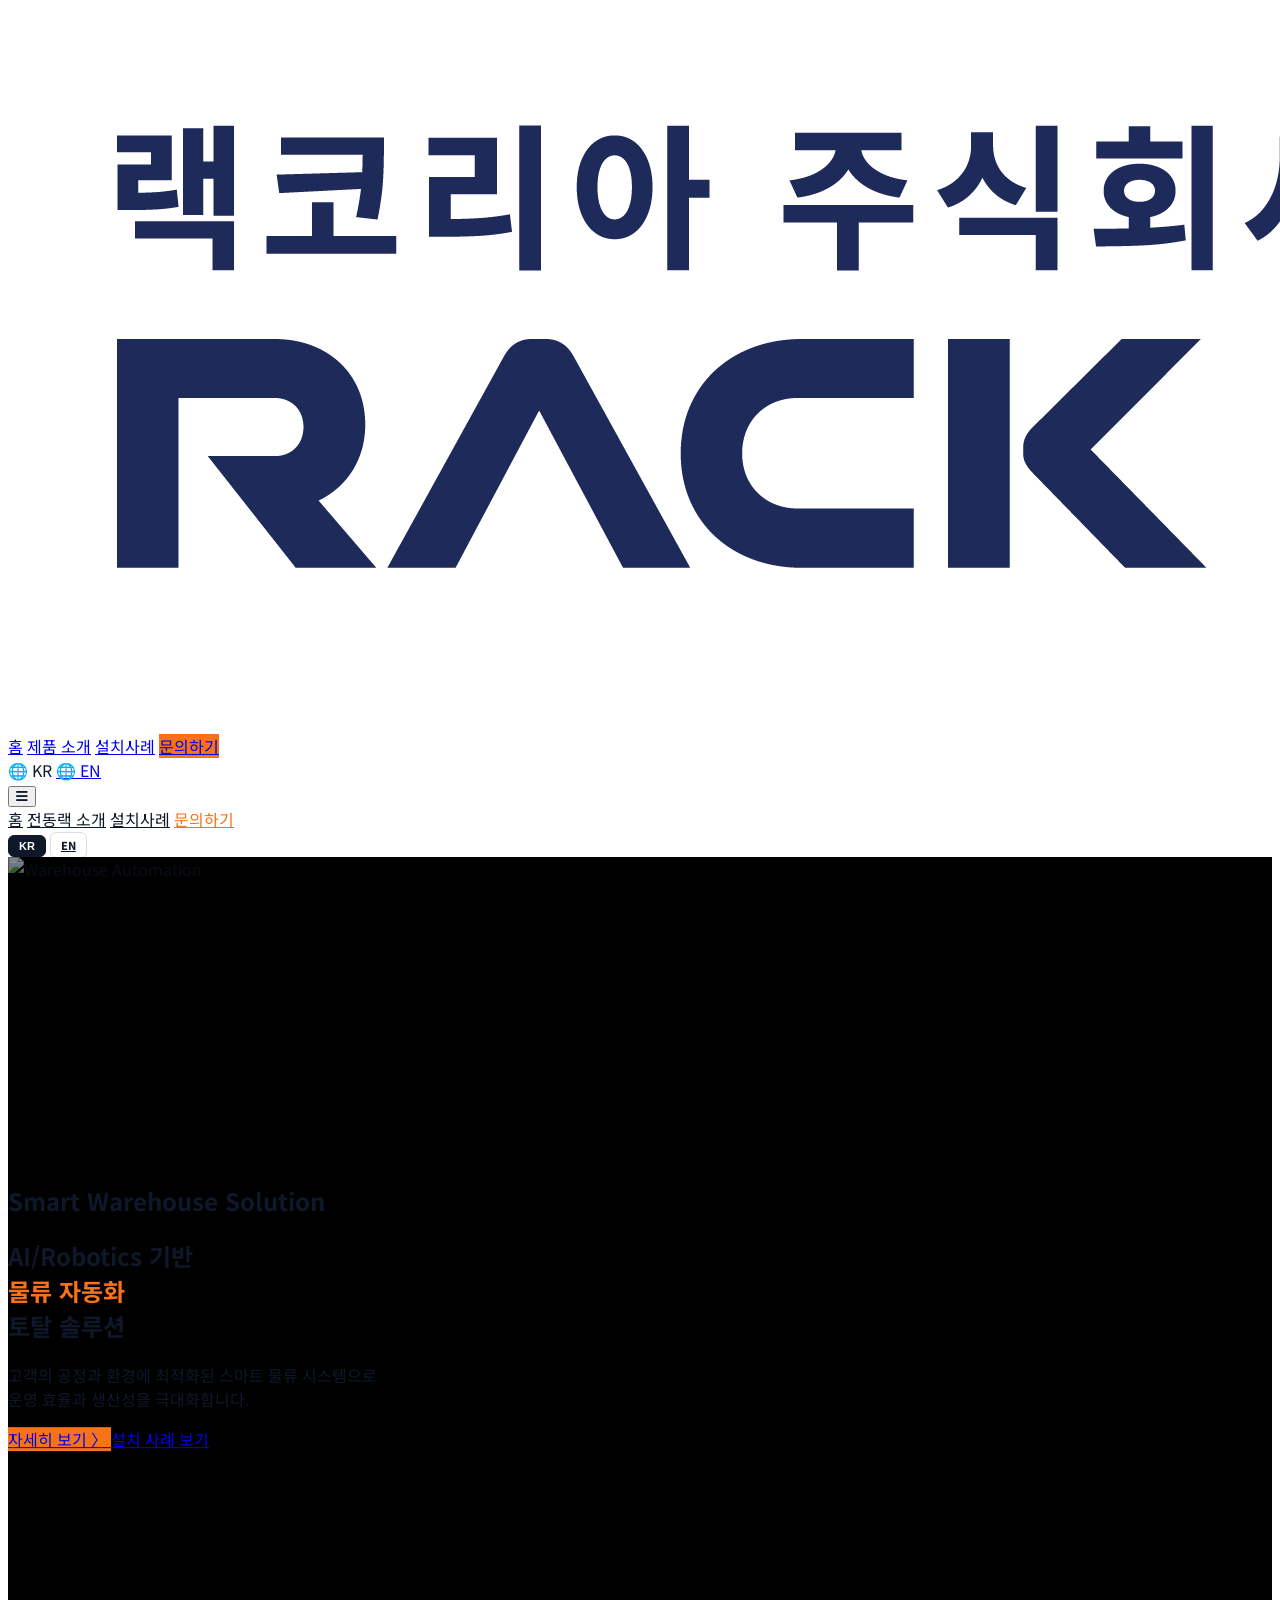
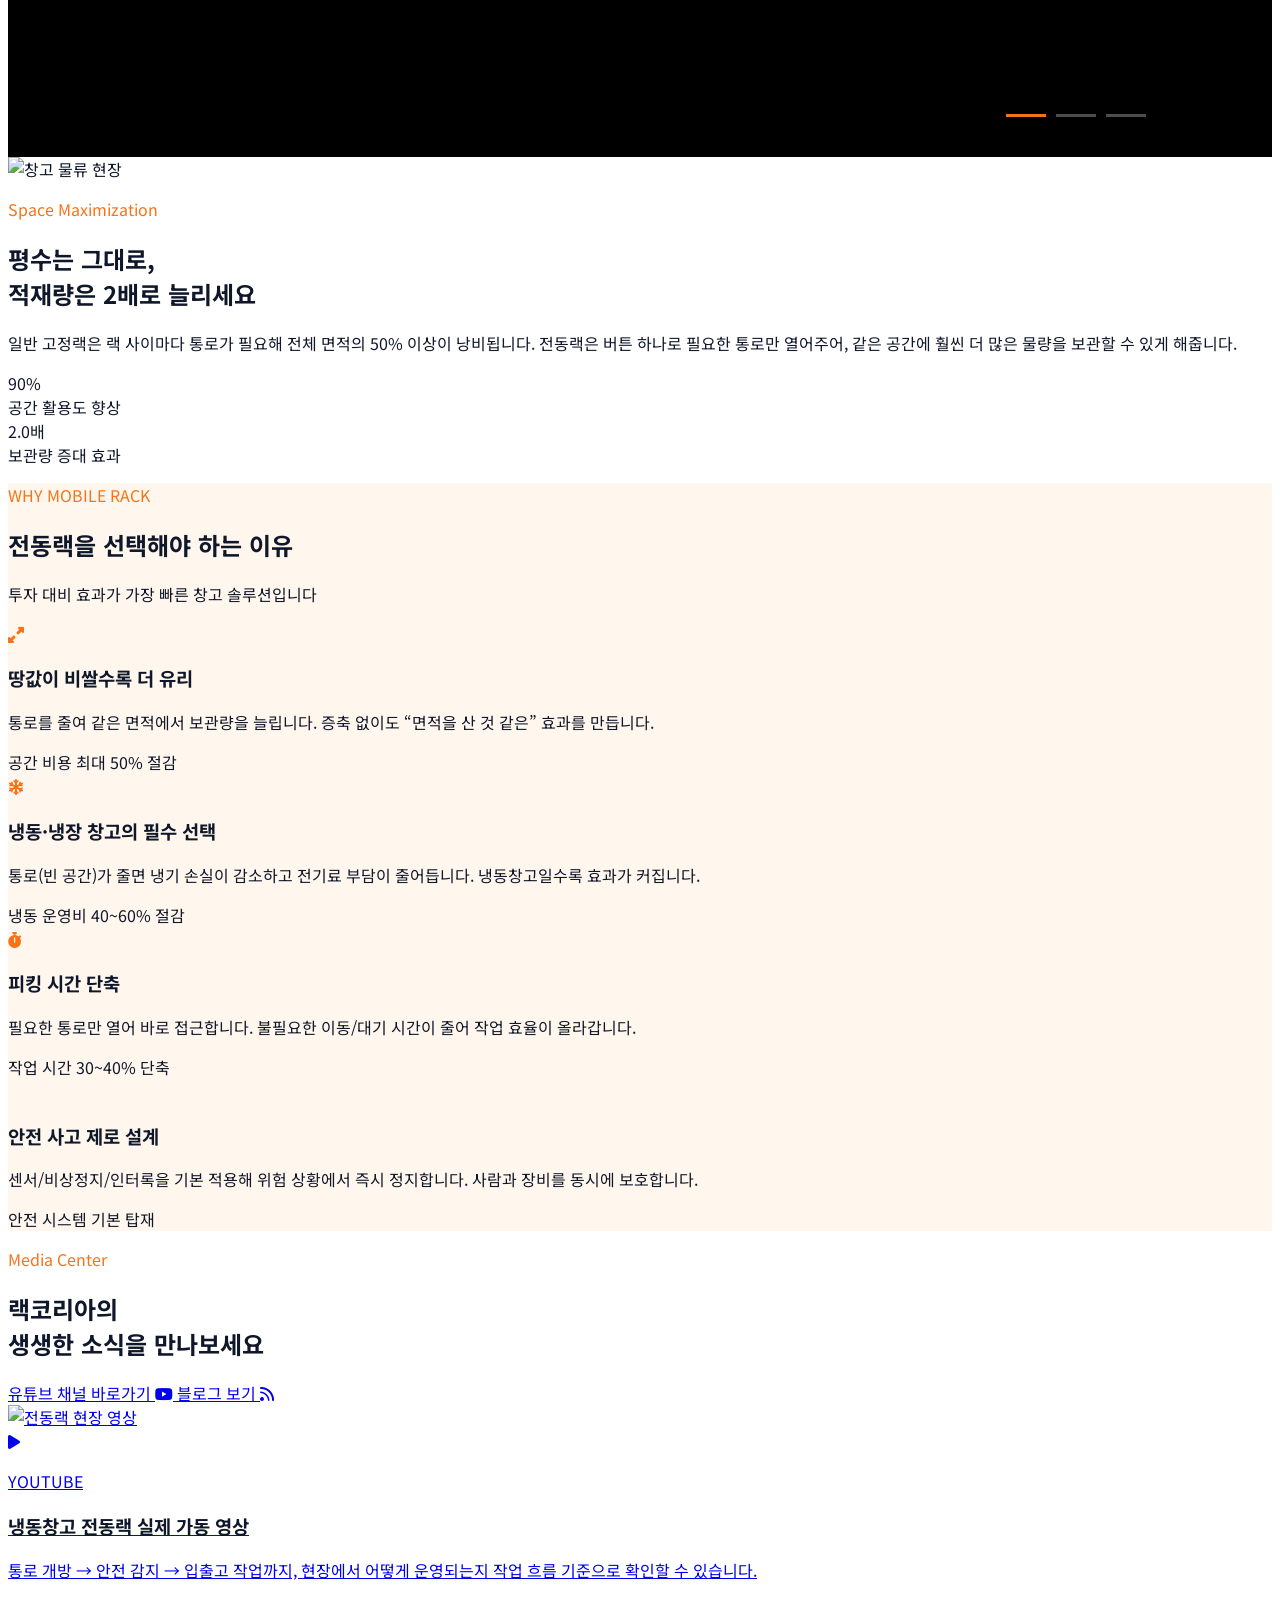
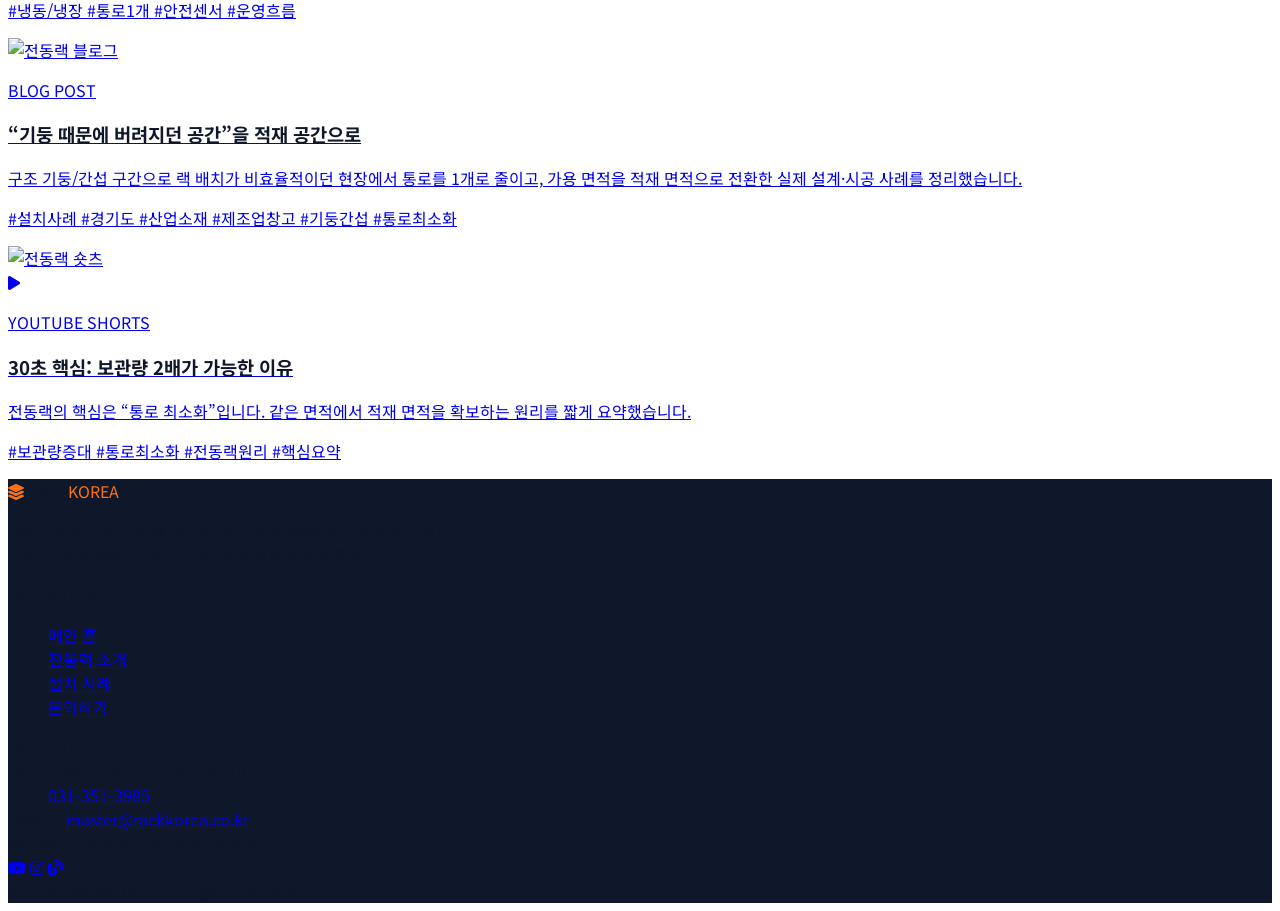
==== commit c293831f: "Update index.html" ====
--- a/index.html
+++ b/index.html
@@ -131,17 +131,15 @@
           </a>
 
          <div class="flex items-center gap-2 ml-4">
-          <!-- KR (선택) -->
-          <span class="px-3 py-2 rounded-lg text-sm font-extrabold bg-orange-500 text-white shadow-sm">
-          KR
-          </span>
-
-          <!-- EN (비선택) -->
-           <a href="en/index.html"
-           class="px-3 py-2 rounded-lg text-sm font-extrabold bg-slate-900/80 text-white border border-white/30 hover:bg-slate-900 transition">
-            EN
-          </a>
-        </div>
+        <span class="px-3 py-2 rounded-lg text-sm font-extrabold bg-orange-500 text-white shadow-sm inline-flex items-center gap-2">
+         <span aria-hidden="true">🌐</span> KR
+        </span>
+
+        <a href="en/index.html"
+        class="px-3 py-2 rounded-lg text-sm font-extrabold bg-slate-900/80 text-white border border-white/30 hover:bg-slate-900 transition inline-flex items-center gap-2">
+       <span aria-hidden="true">🌐</span> EN
+       </a>
+      </div>
          </div>
          </div>
         <!-- Mobile (선택) -->
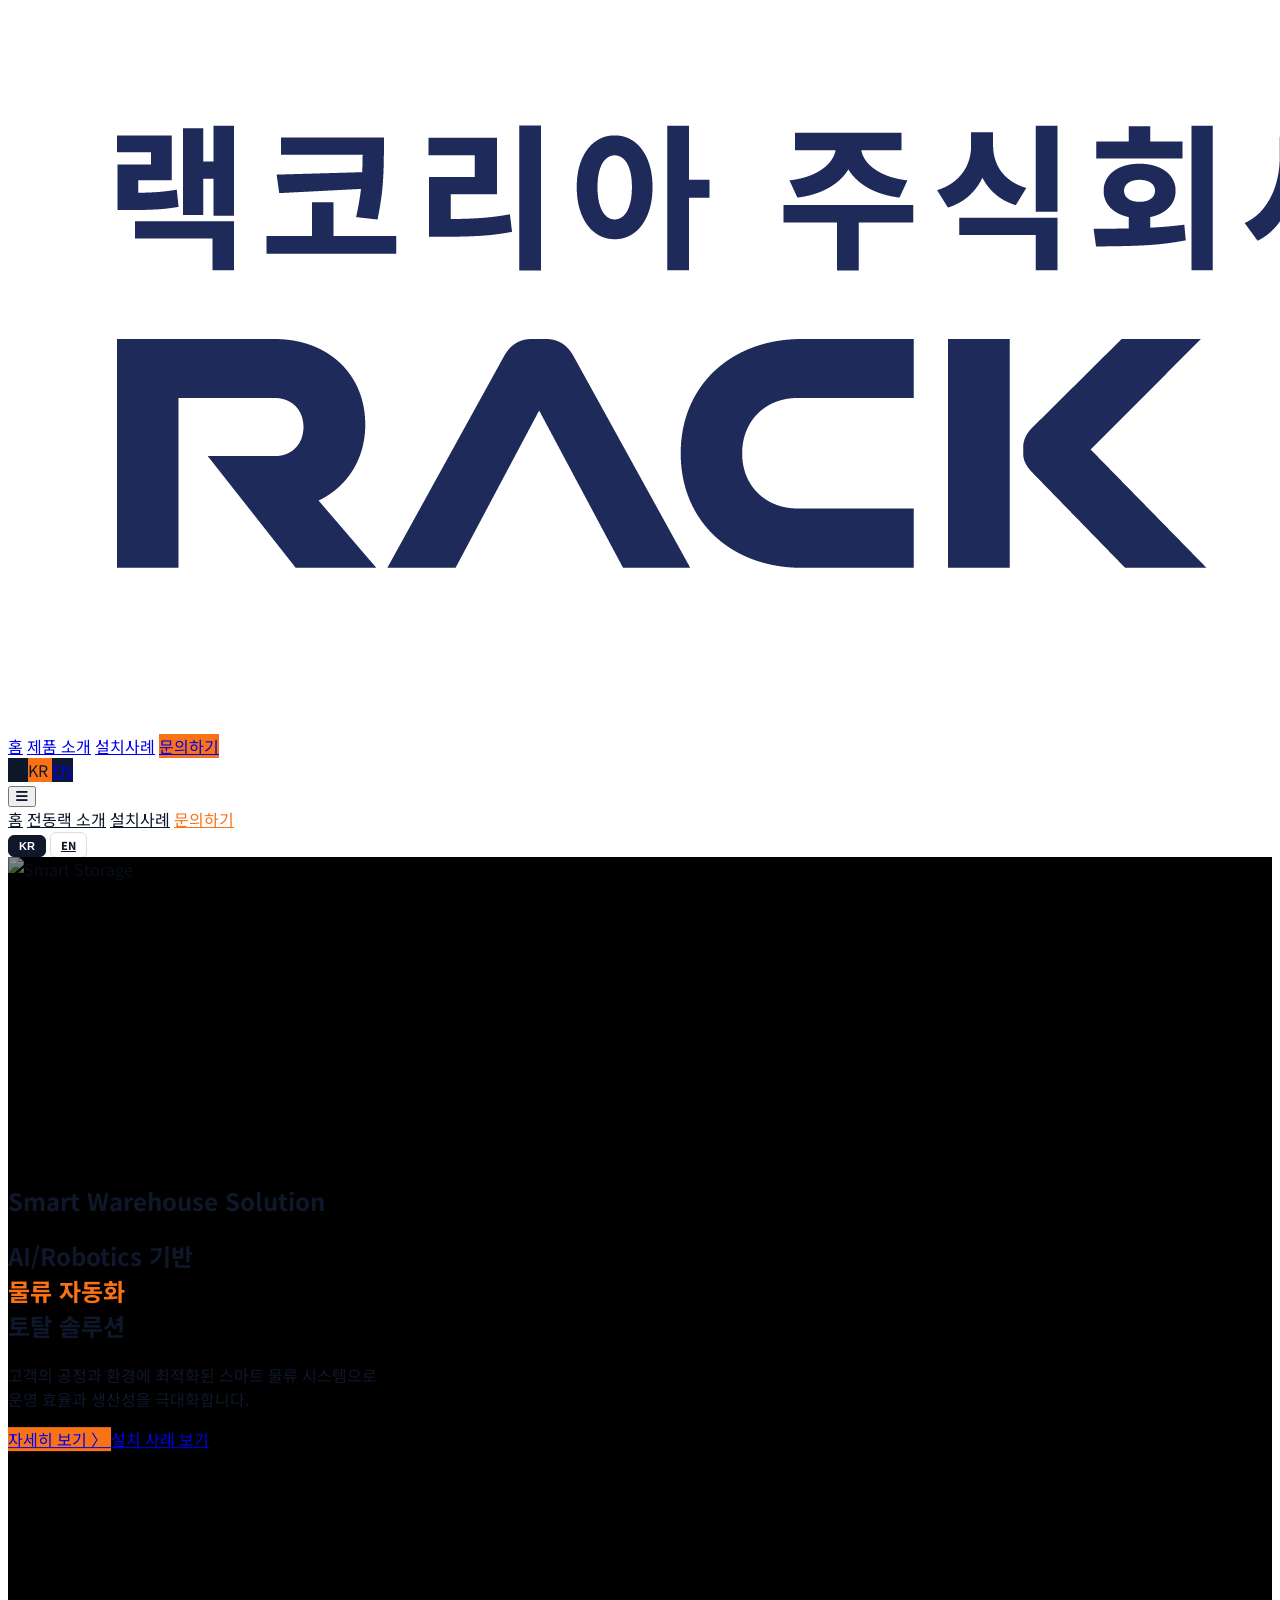
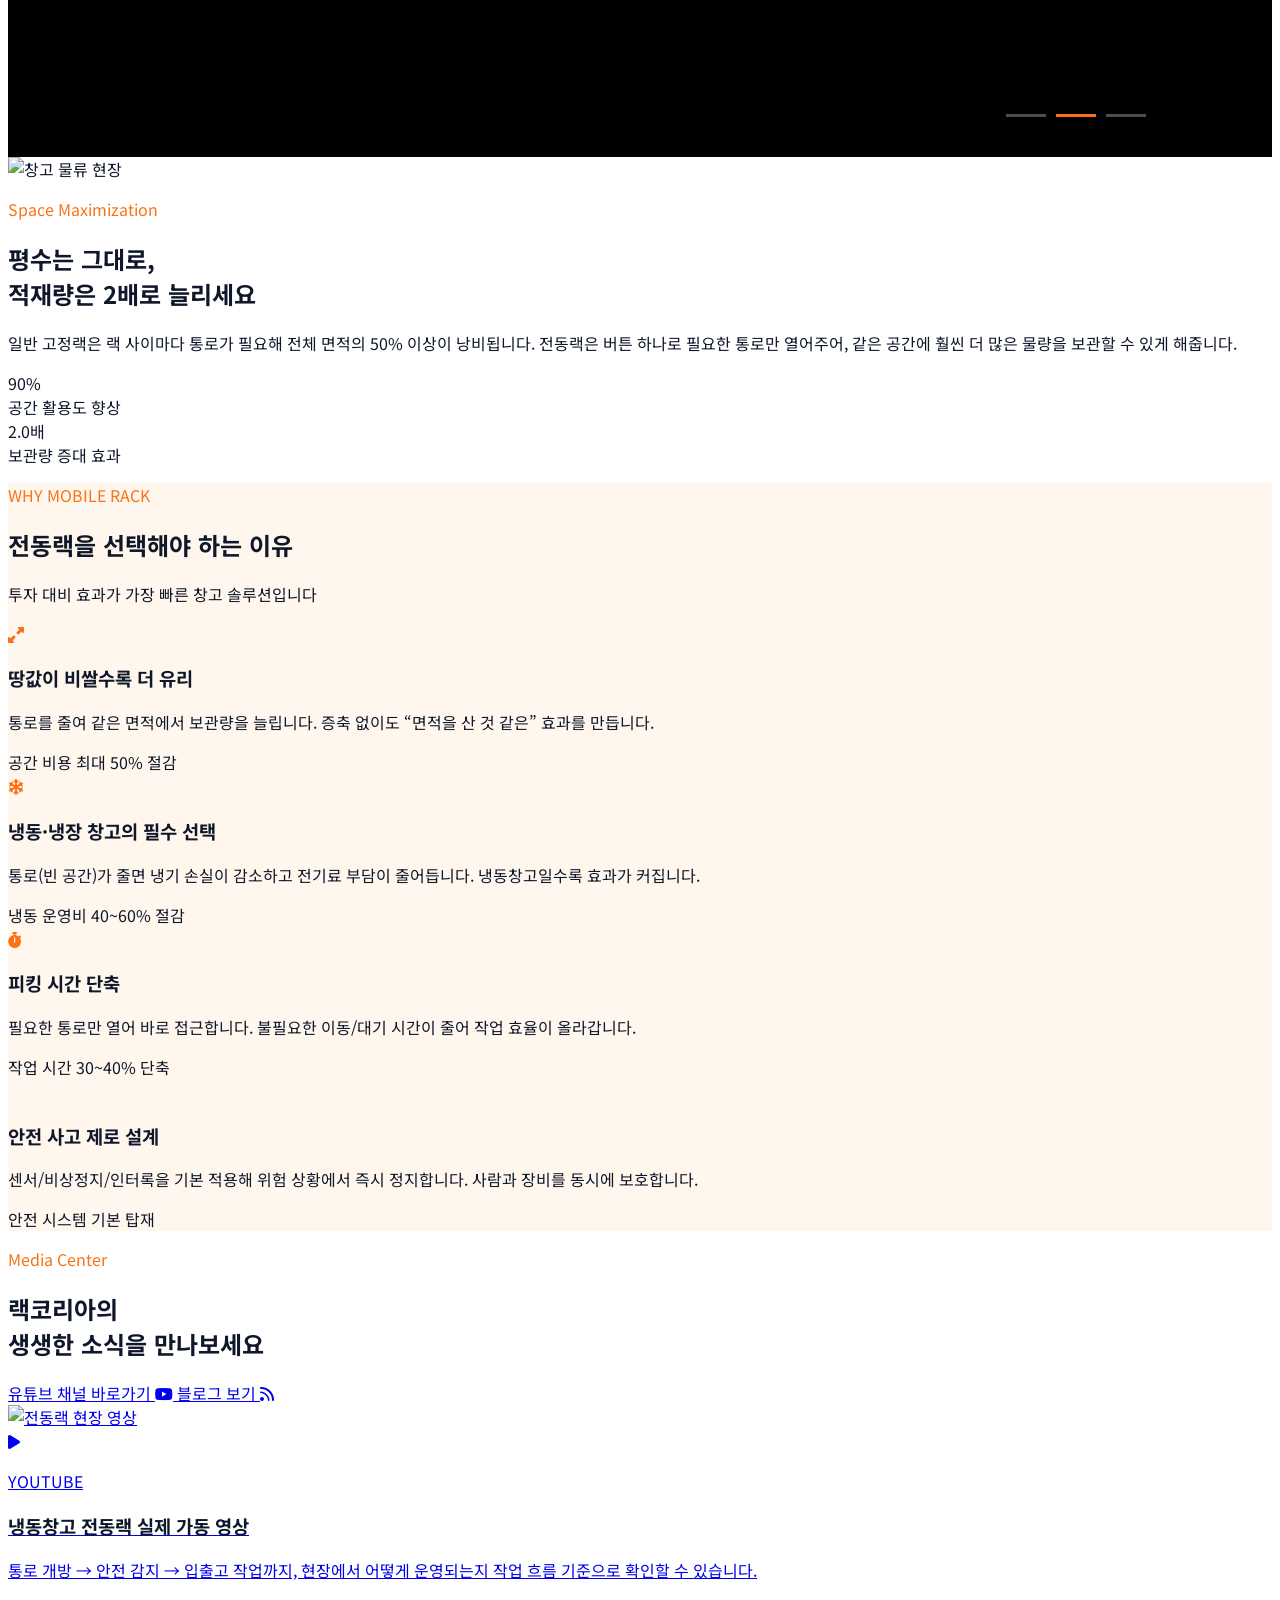
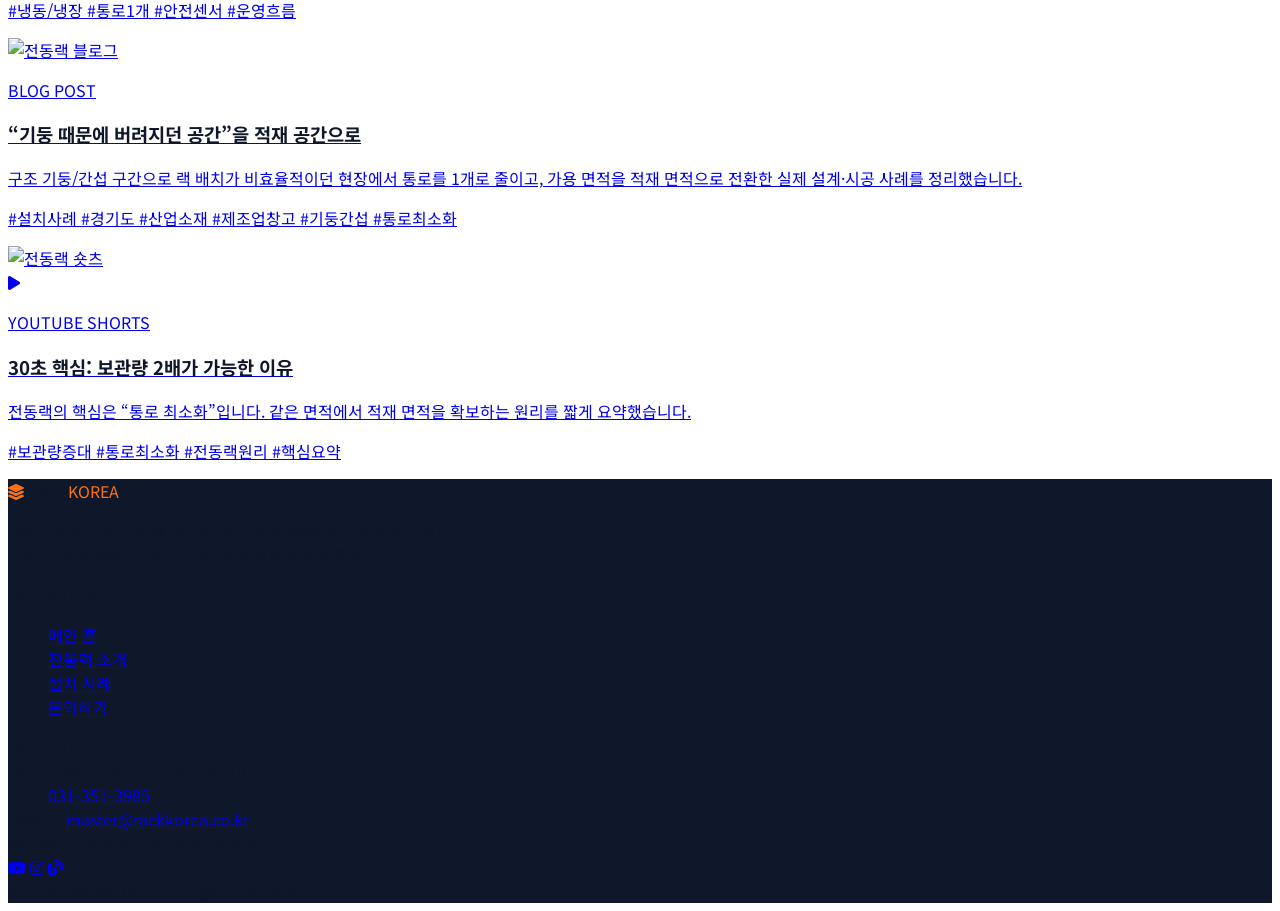
==== commit 53afba71: "Update index.html" ====
--- a/index.html
+++ b/index.html
@@ -131,15 +131,22 @@
           </a>
 
          <div class="flex items-center gap-2 ml-4">
-        <span class="px-3 py-2 rounded-lg text-sm font-extrabold bg-orange-500 text-white shadow-sm inline-flex items-center gap-2">
-         <span aria-hidden="true">🌐</span> KR
+          <!-- 지구본 아이콘 1개만 -->
+          <span class="w-9 h-9 rounded-lg navy-bg text-white flex items-center justify-center shadow-sm" aria-hidden="true">
+         <i class="fas fa-globe"></i>
+         </span>
+
+        <!-- KR (선택) -->
+        <span class="px-4 py-2 rounded-lg text-sm font-extrabold orange-bg text-white shadow-sm">
+          KR
         </span>
 
+        <!-- EN (비선택) -->
         <a href="en/index.html"
-        class="px-3 py-2 rounded-lg text-sm font-extrabold bg-slate-900/80 text-white border border-white/30 hover:bg-slate-900 transition inline-flex items-center gap-2">
-       <span aria-hidden="true">🌐</span> EN
-       </a>
-      </div>
+     class="px-4 py-2 rounded-lg text-sm font-extrabold navy-bg text-white shadow-sm hover:bg-slate-900 transition">
+    EN
+  </a>
+</div>
          </div>
          </div>
         <!-- Mobile (선택) -->
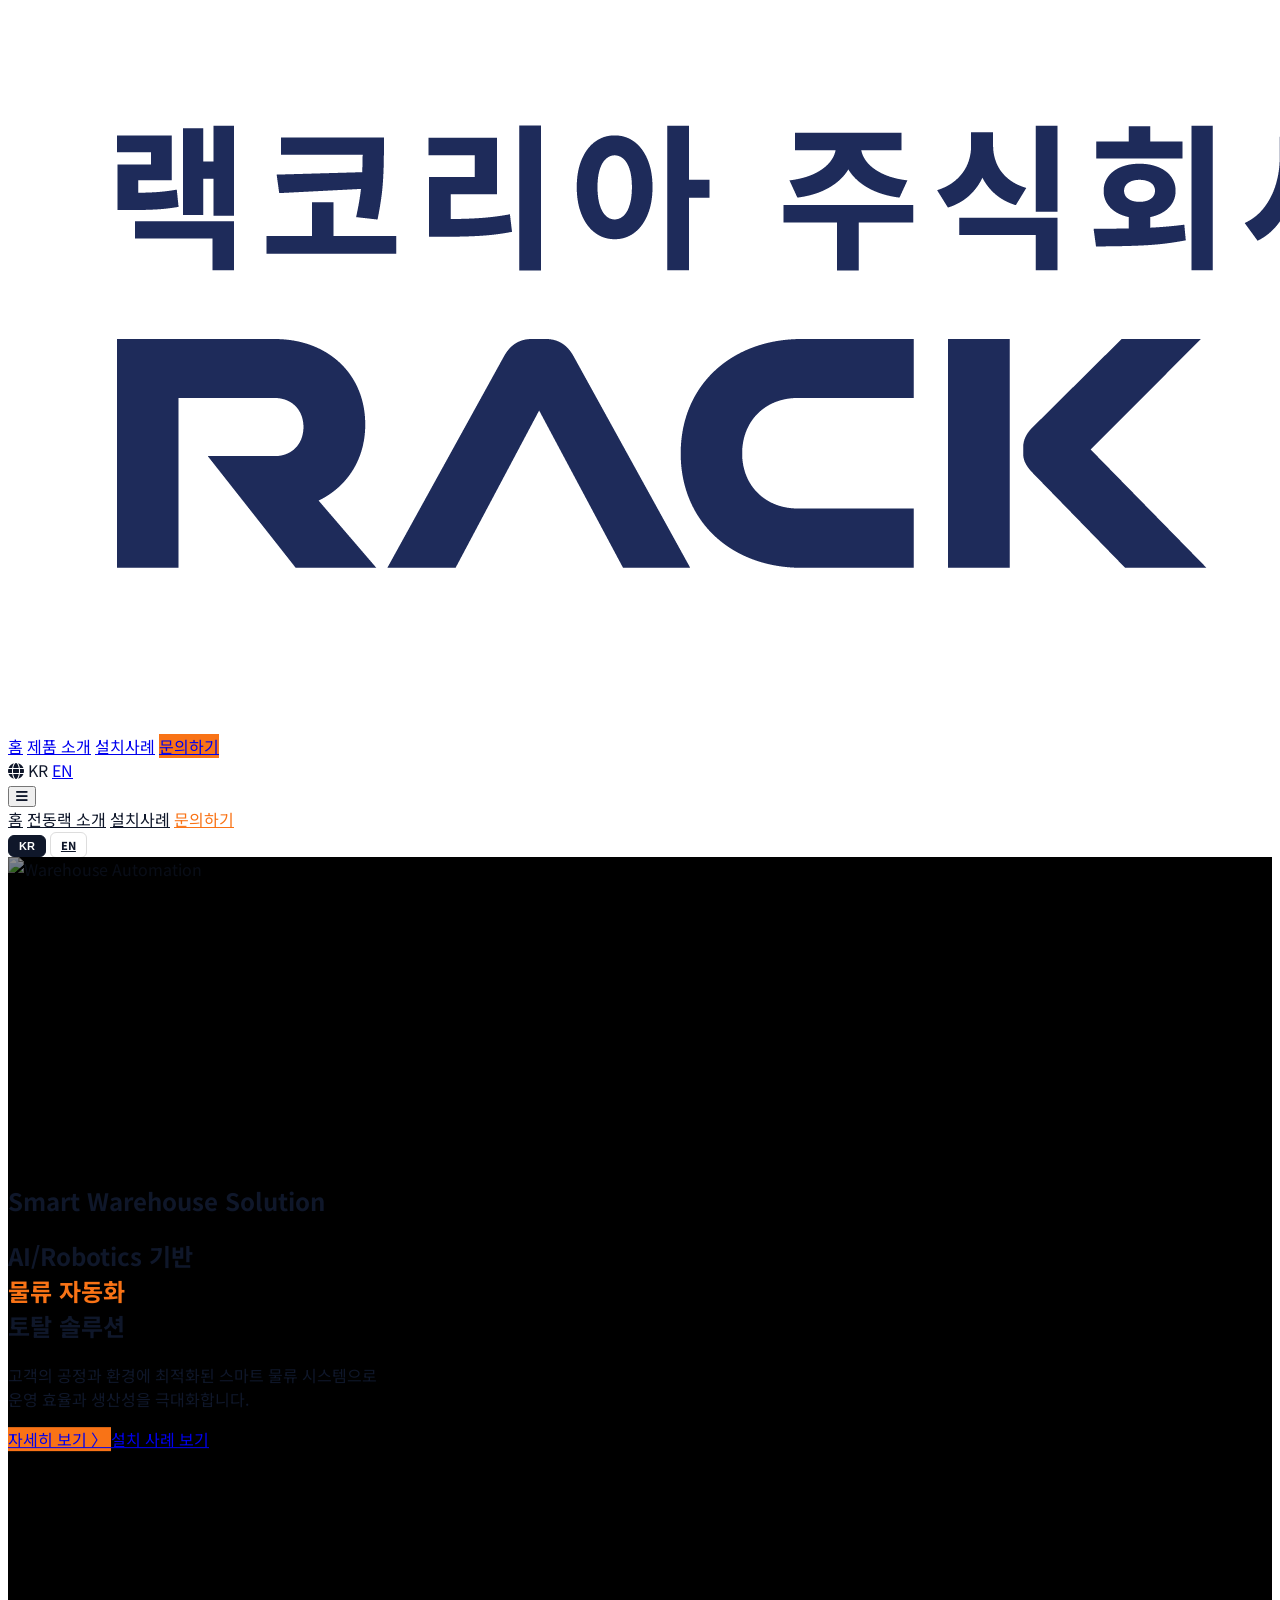
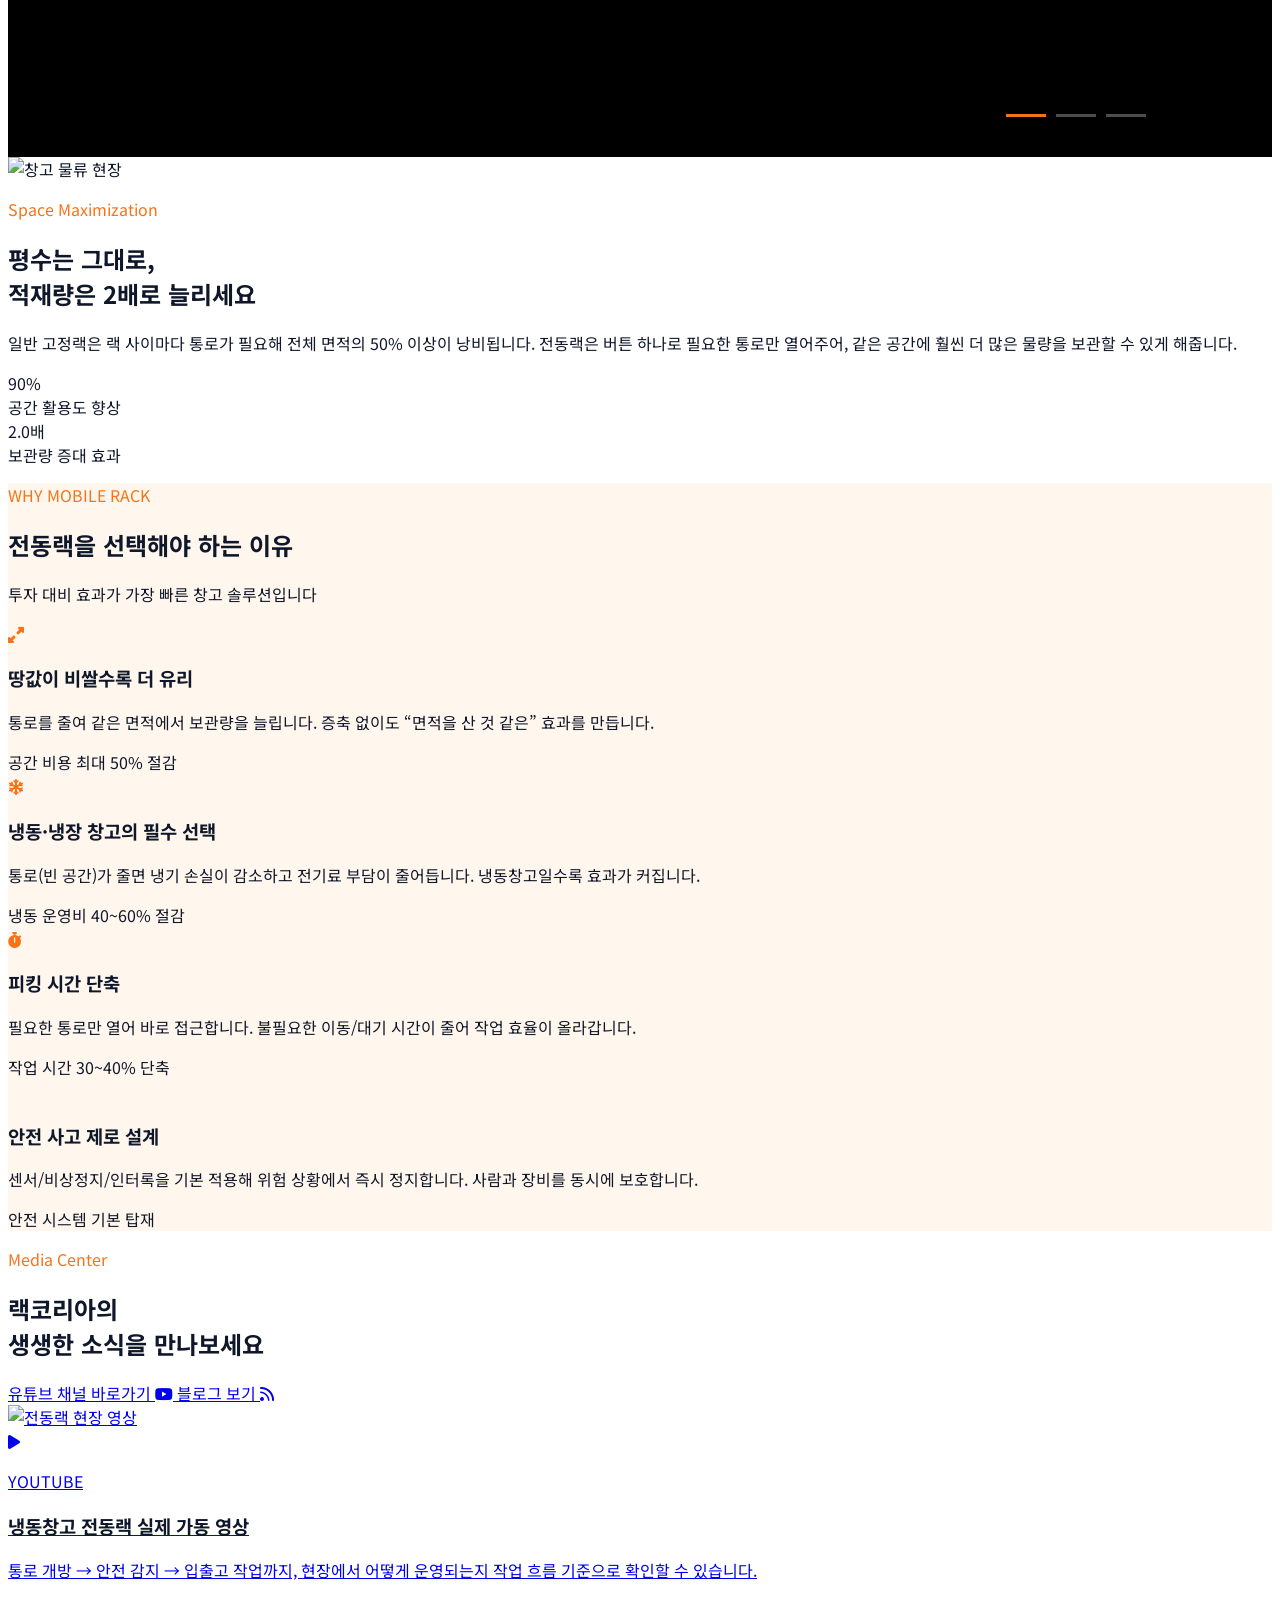
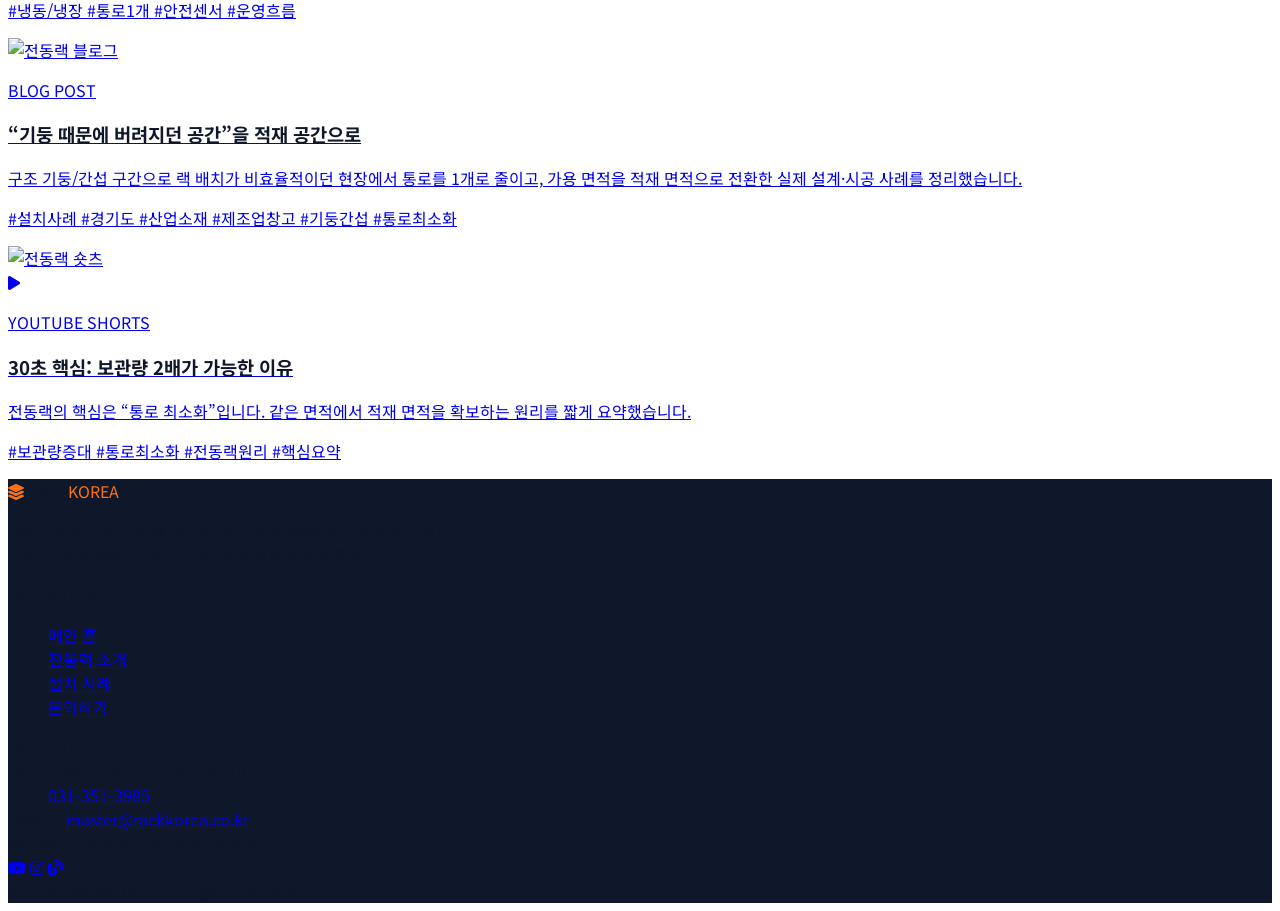
==== commit 749fc906: "Update index.html" ====
--- a/index.html
+++ b/index.html
@@ -131,19 +131,17 @@
           </a>
 
          <div class="flex items-center gap-2 ml-4">
-          <!-- 지구본 아이콘 1개만 -->
-          <span class="w-9 h-9 rounded-lg navy-bg text-white flex items-center justify-center shadow-sm" aria-hidden="true">
-         <i class="fas fa-globe"></i>
-         </span>
-
-        <!-- KR (선택) -->
-        <span class="px-4 py-2 rounded-lg text-sm font-extrabold orange-bg text-white shadow-sm">
+         <!-- 🌐 아이콘: 배경 없음 -->
+         <i class="fas fa-globe text-white/90 text-base"></i>
+
+          <!-- KR (선택) -->
+          <span class="px-4 py-2 rounded-xl text-sm font-extrabold bg-orange-500 text-white shadow-sm">
           KR
-        </span>
-
-        <!-- EN (비선택) -->
-        <a href="en/index.html"
-     class="px-4 py-2 rounded-lg text-sm font-extrabold navy-bg text-white shadow-sm hover:bg-slate-900 transition">
+          </span>
+
+         <!-- EN (비선택) : 글래스 스타일 + 글씨 선명 -->
+  <a href="en/index.html"
+     class="px-4 py-2 rounded-xl text-sm font-extrabold text-white border border-white/40 bg-white/10 backdrop-blur-sm hover:bg-white/20 transition">
     EN
   </a>
 </div>
